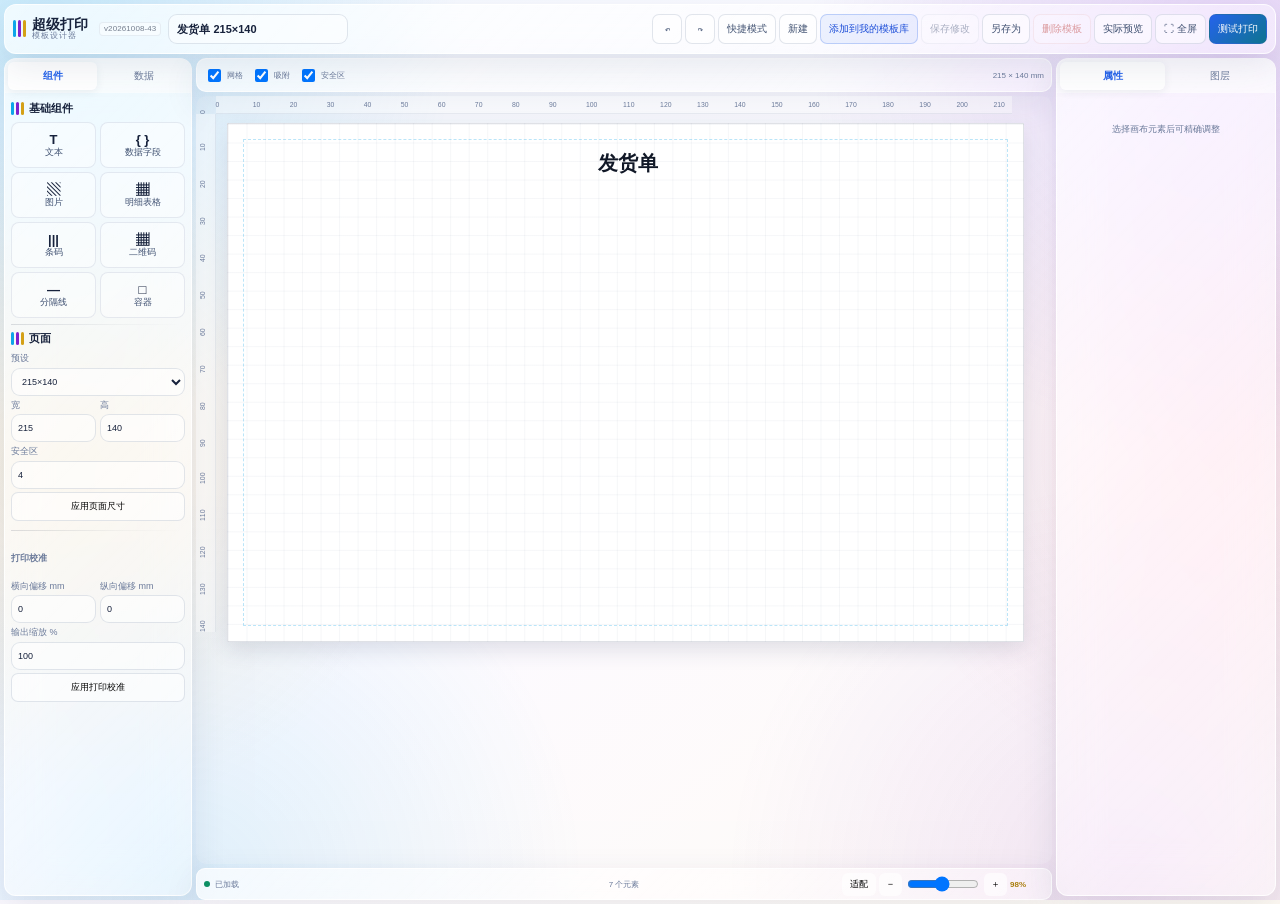
==== designer.html @ 37e74280 "release: v20261008-43 unify hidden-column status and smart table widths" ====
<!doctype html>
<html lang="zh-CN">
<head>
  <meta charset="utf-8">
  <meta name="viewport" content="width=device-width,initial-scale=1">
  <title>超级打印 · 模板设计器</title>
  <link rel="stylesheet" href="./css/theme.css?v=20261008-43">
  <link rel="stylesheet" href="./css/designer.css?v=20261008-43">
  <link rel="stylesheet" href="./css/print.css?v=20261008-43" media="print">
</head>
<body class="aurora-app designer-body">
  <div class="aurora-layer" aria-hidden="true"></div>
  <header class="designer-top glass">
    <div class="designer-brand" title="build 20261008-43"><span class="brand-mark"><i></i><i></i><i></i></span><div><b>超级打印</b><small>模板设计器 <span id="buildVersionBadge" class="build-version-badge build-version-inline">v20261008-43</span></small></div></div>
    <input id="templateName" class="template-name" value="未命名模板">
    <div class="top-tools">
      <button id="leftToggle" class="panel-toggle" title="收起/展开组件栏">☰</button><button id="rightToggle" class="panel-toggle" title="收起/展开属性栏">◫</button>
      <button id="undoBtn" title="撤销">↶</button><button id="redoBtn" title="重做">↷</button>
      <button id="quickBtn">快捷模式</button><button id="newBtn">新建</button><button id="addToMineBtn" class="template-action primary-soft">添加到我的模板库</button><button id="saveTemplateBtn" class="template-action">保存修改</button><button id="saveAsTemplateBtn" class="template-action">另存为</button><button id="deleteTemplateBtn" class="template-action danger">删除模板</button><button id="previewBtn">实际预览</button>
      <button id="fullBtn">⛶ 全屏</button><button id="printBtn" class="primary">测试打印</button>
    </div>
  </header>

  <main id="designerGrid" class="designer-grid">
    <aside class="designer-left glass">
      <div class="tabs"><button class="tab active" data-tab="components">组件</button><button class="tab" data-tab="fields">数据</button></div>
      <section id="componentsTab" class="tab-body">
        <h3><span class="mini-bars"><i></i><i></i><i></i></span>基础组件</h3>
        <div class="component-palette">
          <button draggable="true" data-type="text"><b>T</b><span>文本</span></button>
          <button draggable="true" data-type="field"><b>{ }</b><span>数据字段</span></button>
          <button draggable="true" data-type="image"><b>▧</b><span>图片</span></button>
          <button draggable="true" data-type="table"><b>▦</b><span>明细表格</span></button>
          <button draggable="true" data-type="barcode"><b>|||</b><span>条码</span></button>
          <button draggable="true" data-type="qrcode"><b>▦</b><span>二维码</span></button>
          <button draggable="true" data-type="line"><b>—</b><span>分隔线</span></button>
          <button draggable="true" data-type="container"><b>□</b><span>容器</span></button>
        </div>
        <div class="section-sep"></div>
        <h3><span class="mini-bars"><i></i><i></i><i></i></span>页面</h3>
        <div class="page-form">
          <label>预设<select id="pagePreset"><option value="215x140">215×140</option><option value="210x297">A4</option><option value="148x210">A5</option><option value="100x150">100×150</option><option value="70x50">70×50</option><option value="custom">自定义</option></select></label>
          <div class="two"><label>宽<input id="pageW" type="number" step=".1"></label><label>高<input id="pageH" type="number" step=".1"></label></div>
          <label>安全区<input id="safeArea" type="number" step=".5" min="0"></label>
          <button id="applyPage" class="wide-btn">应用页面尺寸</button>
          <div class="section-sep"></div>
          <h4 class="sub-title">打印校准</h4>
          <div class="two"><label>横向偏移 mm<input id="printOffsetX" type="number" step=".1"></label><label>纵向偏移 mm<input id="printOffsetY" type="number" step=".1"></label></div>
          <label>输出缩放 %<input id="printScale" type="number" min="90" max="110" step=".1"></label>
          <button id="applyPrintCalibration" class="wide-btn">应用打印校准</button>
        </div>
      </section>
      <section id="fieldsTab" class="tab-body hidden">
        <h3><span class="mini-bars"><i></i><i></i><i></i></span>飞书字段</h3>
        <div class="data-sync-box"><span id="dataSyncState">等待飞书数据</span><div><button id="syncDataBtn" class="wide-btn">重新同步</button><button id="autoBindBtn" class="wide-btn">自动绑定</button></div></div><input id="fieldSearch" class="field-search" placeholder="搜索字段"><div id="fieldList" class="field-list"></div>
      </section>
    </aside>

    <section class="designer-center">
      <div class="canvas-toolbar glass">
        <div class="canvas-tools-left"><label><input id="gridToggle" type="checkbox" checked> 网格</label><label><input id="snapToggle" type="checkbox" checked> 吸附</label><label><input id="safeToggle" type="checkbox" checked> 安全区</label>
          <div id="multiTools" class="multi-tools hidden">
            <button data-multi="left" title="左对齐">左</button><button data-multi="hcenter" title="水平居中">中</button><button data-multi="right" title="右对齐">右</button>
            <button data-multi="top" title="顶部对齐">上</button><button data-multi="vcenter" title="垂直居中">中</button><button data-multi="bottom" title="底部对齐">下</button>
            <button data-multi="distributeH" title="水平等间距">横距</button><button data-multi="distributeV" title="垂直等间距">纵距</button>
          </div>
        </div>
        <div id="pageInfo">215 × 140 mm</div>
      </div>
      <div id="canvasScroller" class="canvas-scroller">
        <div id="zoomLayer" class="zoom-layer">
          <div id="topRuler" class="top-ruler"></div>
          <div class="canvas-row"><div id="leftRuler" class="left-ruler"></div><div class="page-pad">
            <div id="printPage" class="print-page grid-on">
              <div id="safeGuide" class="safe-guide"></div>
              <div id="guideX" class="guide guide-x hidden"></div>
              <div id="guideY" class="guide guide-y hidden"></div>
            </div>
          </div></div>
        </div>
      </div>
      <footer class="designer-status glass">
        <span id="saveState"><i></i>已加载</span><span id="selectionState">0 个元素</span>
        <div class="zoom-box"><button id="fitBtn" title="适配窗口">适配</button><button id="zoomOut">−</button><input id="zoomRange" type="range" min="25" max="180" step="5" value="75"><button id="zoomIn">＋</button><b id="zoomText">75%</b></div>
      </footer>
    </section>

    <aside class="designer-right glass">
      <div class="right-tabs"><button class="rtab active" data-rtab="props">属性</button><button class="rtab" data-rtab="layers">图层</button></div>
      <section id="propsTab" class="right-body">
        <div id="noSelection" class="no-selection">选择画布元素后可精确调整</div>
        <div id="multiSelectionProps" class="multi-selection-props hidden">
          <div class="section-title"><span class="mini-bars"><i></i><i></i><i></i></span>批量调整 <span id="multiSelectionCount" class="type-badge"></span></div>
          <div class="multi-selection-note" id="multiSelectionNote">仅对支持该属性的元素生效</div>
          <div class="prop-mini-title">文字</div>
          <div class="two">
            <label>字号<input id="multiFontSize" type="number" min="6" step="1" placeholder="混合"></label>
            <label>字重<select id="multiFontWeight"><option value="">混合</option><option value="400">常规</option><option value="500">中等</option><option value="600">半粗</option><option value="700">粗体</option><option value="800">特粗</option></select></label>
          </div>
          <label class="stack">文字对齐<div class="segmented" id="multiAlignGroup"><button type="button" data-multi-align="left">左</button><button type="button" data-multi-align="center">中</button><button type="button" data-multi-align="right">右</button></div></label>
          <div class="multi-batch-actions"><button id="multiBoldBtn" type="button">B 加粗</button><button id="multiSameWidthBtn" type="button">统一宽度</button><button id="multiSameHeightBtn" type="button">统一高度</button></div>
          <div class="section-sep"></div>
          <div class="prop-mini-title">元素</div>
          <div class="action-grid"><button id="multiDuplicateBtn" type="button">复制</button><button id="multiLockBtn" type="button">锁定</button><button id="multiHideBtn" type="button">隐藏</button><button id="multiDeleteBtn" type="button" class="danger">删除</button></div>
        </div>
        <div id="props" class="hidden">
          <div class="section-title"><span class="mini-bars"><i></i><i></i><i></i></span>位置与尺寸</div>
          <div class="four-grid"><label>X<input id="propX" type="number" step=".1"></label><label>Y<input id="propY" type="number" step=".1"></label><label>W<input id="propW" type="number" step=".1"></label><label>H<input id="propH" type="number" step=".1"></label></div>
          <div class="section-sep"></div>
          <div class="section-title"><span class="mini-bars"><i></i><i></i><i></i></span>内容 <span id="elementTypeBadge" class="type-badge"></span></div>
          <div id="textProps" class="prop-group compact-props">
            <label id="plainTextGroup" class="stack">文本<textarea id="propText" rows="2"></textarea></label>
            <div id="dataFieldGroups" class="field-prop-groups hidden">
              <label class="stack">显示内容<textarea id="fieldTemplate" rows="2" placeholder="例如：电话：{{电话}}"></textarea></label>
            </div>
            <label id="propFieldGroup" class="stack">绑定字段<select id="propField"><option value="">未绑定</option></select></label>

            <div class="prop-mini-title">文字</div>
            <div class="two"><label>字号<input id="propFontSize" type="number" min="6"></label><label>字重<select id="propWeight"><option value="400">常规</option><option value="500">中等</option><option value="600">半粗</option><option value="700">粗体</option><option value="800">特粗</option></select></label></div>
            <label class="stack">对齐<div class="segmented"><button data-align="left">左</button><button data-align="center">中</button><button data-align="right">右</button></div></label>

            <div class="prop-mini-title">显示</div>
            <div class="two"><label>自动换行<select id="textWrap"><option value="true">开启</option><option value="false">关闭</option></select></label><label>溢出<select id="textOverflow"><option value="clip">裁切</option><option value="ellipsis">省略</option><option value="grow">自动增高</option></select></label></div>

            <div class="core-hidden" aria-hidden="true">
              <input id="textMaxLines" type="number" min="0" step="1" value="0">
              <select id="textEmptyBehavior"><option value="hide">隐藏组件</option><option value="blank">留空</option><option value="placeholder">显示占位</option></select>
            </div>
          </div>
          <div id="imageProps" class="prop-group hidden">
            <label class="stack">图片字段<select id="imageField"><option value="">未绑定</option></select></label>
            <div class="two"><label>适应<select id="imageFit"><option value="contain">完整显示</option><option value="cover">铺满裁切</option><option value="fill">拉伸填充</option><option value="original">原尺寸</option></select></label><label>圆角<input id="imageRadius" type="number" min="0" step="1"></label></div>
            <label class="stack">尺寸比例<select id="imageAspectLock"><option value="true">锁定原图比例</option><option value="false">自由拉伸</option></select></label>
            <div class="two"><label>水平<select id="imageAlignX"><option value="left">左</option><option value="center">中</option><option value="right">右</option></select></label><label>垂直<select id="imageAlignY"><option value="top">上</option><option value="center">中</option><option value="bottom">下</option></select></label></div>
            <div class="two"><label>内边距<input id="imagePadding" type="number" min="0" step=".5"></label><label>空值<select id="imageEmptyBehavior"><option value="hide">打印隐藏</option><option value="blank">留空</option><option value="placeholder">显示占位</option></select></label></div>
          </div>
          <div id="tableProps" class="prop-group hidden">
            <label class="stack">数据源<select id="tableDataField"><option value="">当前记录（单行）</option></select></label>
            <div class="stack"><span>列配置</span><div class="table-help">点击某一列编辑表头、字段和表头对齐；空数据列会标记“当前为空 · 已隐藏”。</div><div id="tableColumnList" class="table-column-list"></div></div>
            <div id="tableFitState" class="table-fit-state">自动适配页面</div>
            <div class="table-column-actions"><button id="smartFitTable" type="button" class="primary-soft">自动适配页面</button><button id="addTableColumn" type="button">+ 添加列</button></div>
            <div class="two"><label>表头<select id="tableHeader"><option value="true">显示</option><option value="false">隐藏</option></select></label><label>行高<select id="tableRowMode"><option value="auto">自动</option><option value="fixed">固定</option></select></label></div>
            <div class="two"><label>字号<input id="tableFontSize" type="number" min="6"></label><label>边框<input id="tableBorderWidth" type="number" min="0" max="4" step=".5"></label></div>
            <label id="tableFixedRowHeightGroup" class="stack hidden">固定行高(mm)<input id="tableRowHeight" type="number" min="4" step=".5"></label>
            <div class="core-hidden" aria-hidden="true">
              <select id="tableZebra"><option value="false">关闭</option><option value="true">开启</option></select>
              <select id="tableImageFit"><option value="contain">完整显示</option><option value="cover">铺满裁切</option><option value="fill">拉伸填充</option><option value="original">原尺寸</option></select>
              <select id="tableWrap"><option value="true">开启</option><option value="false">关闭</option></select>
              <select id="tableHideEmptyColumns"><option value="true">自动隐藏</option><option value="false">保留</option></select>
              <select id="tableEmptyBehavior"><option value="hide">打印隐藏空表</option><option value="blank">保留空表</option></select>
              <input id="tableMaxRows" type="number" min="1" step="1">
              <button id="normalizeTableWidths" type="button">均分列宽</button>
            </div>
            <div class="table-editor-hint">
              <div class="table-editor-hint-head"><b>表格编辑</b><button id="toggleCellInspector" type="button" class="mini-action hidden">高级单元格</button></div>
              <span id="tableSelectionHint">列宽/行高直接拖画布分隔线 · 单击单元格后可进入高级编辑</span>
            </div>
            <div id="tableCellInspector" class="table-cell-inspector hidden">
              <div class="section-title"><span class="mini-bars"><i></i><i></i><i></i></span>选中单元格</div>
              <label class="stack">内容类型<select id="tableCellType"><option value="inherit">跟随列</option><option value="field">绑定字段</option><option value="text">固定文本</option><option value="image">图片字段</option></select></label>
              <label id="tableCellFieldGroup" class="stack">字段<select id="tableCellField"><option value="">未绑定</option></select></label>
              <label id="tableCellTextGroup" class="stack">固定文本<input id="tableCellText" type="text" placeholder="输入固定内容"></label>
              <div id="tableCellValueState" class="table-cell-value-state hidden"></div>
              <div class="two"><label>水平<select id="tableCellAlign"><option value="">跟随列</option><option value="left">左</option><option value="center">中</option><option value="right">右</option></select></label><label>垂直<select id="tableCellVAlign"><option value="top">上</option><option value="middle">中</option><option value="bottom">下</option></select></label></div>
              <div class="two"><label>内边距<input id="tableCellPadding" type="number" min="0" step=".5" value="2"></label><label>换行<select id="tableCellWrap"><option value="true">开启</option><option value="false">关闭</option></select></label></div>
              <label id="tableCellImageFitGroup" class="stack">图片适配<select id="tableCellImageFit"><option value="cover">铺满裁切</option><option value="contain">完整显示</option><option value="fill">拉伸填充</option><option value="original">原尺寸</option></select></label>
            </div>
          </div>
          <div id="codeProps" class="prop-group hidden">
            <label class="stack">数据字段<select id="codeField"><option value="">未绑定</option></select></label>
            <div id="barcodeOnly" class="prop-group"><div class="two"><label>格式<select id="barcodeFormat"><option value="CODE128">CODE128</option><option value="CODE39">CODE39</option><option value="EAN13">EAN13</option></select></label><label>文字<select id="barcodeText"><option value="true">显示</option><option value="false">隐藏</option></select></label></div><label class="stack">条码文字大小<input id="barcodeFontSize" type="number" min="6" max="24" step="1"></label></div>
            <div id="qrOnly" class="two hidden"><label>纠错<select id="qrLevel"><option value="L">L</option><option value="M">M</option><option value="Q">Q</option><option value="H">H</option></select></label><label>边距<input id="qrMargin" type="number" min="0" max="8"></label></div>
          </div>
          <div id="shapeProps" class="prop-group hidden">
            <div class="two"><label>线宽<input id="shapeBorderWidth" type="number" min="0" max="6" step=".5"></label><label>圆角<input id="shapeRadius" type="number" min="0" step="1"></label></div>
            <label class="stack">线型<select id="shapeBorderStyle"><option value="solid">实线</option><option value="dashed">虚线</option><option value="dotted">点线</option></select></label>
          </div>
          <div class="section-sep"></div>
          <div class="section-title"><span class="mini-bars"><i></i><i></i><i></i></span>元素</div>
          <div class="action-grid"><button id="duplicateBtn">复制</button><button id="lockBtn">锁定</button><button id="hideBtn">隐藏</button><button id="frontBtn">置顶</button><button id="backBtn">置底</button><button id="deleteBtn" class="danger">删除</button></div>
        </div>
      </section>
      <section id="layersTab" class="right-body hidden">
        <div class="layers-toolbar">
          <input id="layerSearch" placeholder="搜索图层">
        </div>
        <div class="layers-hint">拖动排序 · 双击重命名 · 悬浮定位</div>
        <div id="layerList" class="layer-list"></div>
      </section>
    </aside>
  </main>

  <div id="toast" class="toast" role="status"></div>
  <div id="contextMenu" class="context-menu hidden"><button data-cmd="duplicate">复制</button><button data-cmd="front">置于顶层</button><button data-cmd="back">置于底层</button><button data-cmd="lock">锁定/解锁</button><hr><button data-cmd="delete" class="danger">删除</button></div>
  <script type="module" src="./js/designer.js?v=20261008-43"></script>
<!-- redeploy-trigger: 2026-10-04T16:00+08:00 -->
<!-- redeploy-trigger: 2026-10-05T12:00+08:00 -->
</body>
</html>
---- css/theme.css ----
:root{--ink:#17223c;--ink2:#3e4f70;--muted:#6b7a9a;--cyan:#0ea5e9;--purple:#7e22ce;--gold:#d4a017;--focus:#a87c0a;--danger:#c93850;--success:#0c8f63;--blue:#2563eb;--teal:#0e7490;--glass:rgba(255,255,255,.58);--glass-strong:rgba(255,255,255,.78);--border:rgba(78,98,138,.16);--shadow:0 12px 36px rgba(42,60,98,.11);--radius:16px}
*{box-sizing:border-box}html,body{margin:0;min-height:100%;font-family:"Microsoft YaHei",Arial,sans-serif;color:var(--ink);font-variant-numeric:tabular-nums}button,input,select,textarea{font:inherit}.hidden{display:none!important}
.aurora-app{min-height:100vh;background:linear-gradient(145deg,#f5faff 0%,#fbf9ff 48%,#fffaf3 100%);position:relative;overflow-x:hidden}
.aurora-layer{position:fixed;inset:0;pointer-events:none;overflow:hidden;background:
radial-gradient(circle at 4% 2%,rgba(14,165,233,.20),transparent 27%),
radial-gradient(circle at 96% 4%,rgba(126,34,206,.17),transparent 28%),
radial-gradient(circle at 5% 52%,rgba(212,160,23,.14),transparent 27%),
radial-gradient(circle at 96% 50%,rgba(219,39,119,.12),transparent 27%),
radial-gradient(circle at 15% 98%,rgba(14,165,233,.14),transparent 28%),
radial-gradient(circle at 88% 98%,rgba(126,34,206,.13),transparent 28%)}
.glass-card,.glass{background:linear-gradient(135deg,rgba(255,255,255,.72),rgba(255,255,255,.44));border:1px solid rgba(255,255,255,.78);backdrop-filter:blur(22px) saturate(135%);-webkit-backdrop-filter:blur(22px) saturate(135%);box-shadow:var(--shadow)}
.brand-mark,.mini-bars{display:flex;gap:2px;align-items:center}.brand-mark i,.mini-bars i{display:block;width:3px;border-radius:2px}.brand-mark i{height:17px}.mini-bars i{height:13px}.brand-mark i:nth-child(1),.mini-bars i:nth-child(1){background:var(--cyan)}.brand-mark i:nth-child(2),.mini-bars i:nth-child(2){background:var(--purple)}.brand-mark i:nth-child(3),.mini-bars i:nth-child(3){background:var(--gold)}
.status-pill{font-size:10px;padding:4px 9px;border-radius:20px;border:1px solid rgba(37,99,235,.22);background:rgba(37,99,235,.08);color:var(--blue);white-space:nowrap}.status-pill.success{color:var(--success);border-color:rgba(12,143,99,.2);background:rgba(12,143,99,.08)}.status-pill.warn{color:var(--focus);border-color:rgba(168,124,10,.2);background:rgba(168,124,10,.08)}.status-pill.error{color:var(--danger);border-color:rgba(201,56,80,.2);background:rgba(201,56,80,.08)}
.btn{border:1px solid var(--border);border-radius:10px;min-height:38px;padding:0 14px;font-weight:700;cursor:pointer;transition:.16s ease}.btn:disabled{opacity:.45;cursor:not-allowed}.btn-primary{color:#fff;background:linear-gradient(135deg,#2563eb,#0e7490);border-color:rgba(255,255,255,.38);box-shadow:0 6px 16px rgba(37,99,235,.18),inset 0 1px rgba(255,255,255,.22)}.btn-primary:hover:not(:disabled){transform:translateY(-1px);box-shadow:0 9px 22px rgba(37,99,235,.24)}.btn-secondary,.mini-btn{color:var(--ink);background:rgba(255,255,255,.56)}.btn-secondary:hover,.mini-btn:hover{background:rgba(255,255,255,.9);border-color:rgba(37,99,235,.24)}
.toast{position:fixed;z-index:1000;top:18px;right:18px;max-width:320px;padding:10px 14px;border-radius:12px;background:rgba(255,255,255,.85);border:1px solid rgba(255,255,255,.9);box-shadow:var(--shadow);backdrop-filter:blur(20px);color:var(--ink);font-size:12px;font-weight:700;opacity:0;transform:translateY(-8px);pointer-events:none;transition:.2s}.toast.show{opacity:1;transform:none}
input,select,textarea{color:var(--ink);background:rgba(255,255,255,.55);border:1px solid var(--border);border-radius:9px;outline:none}input:focus,select:focus,textarea:focus{border-color:rgba(37,99,235,.4);box-shadow:0 0 0 3px rgba(37,99,235,.07)}


.build-version-badge{
  font-size:9px;line-height:1;color:rgba(23,34,60,.52);
  font-weight:500;letter-spacing:.1px;white-space:nowrap;vertical-align:baseline
}
.build-version-inline{margin-left:5px}
.build-version-anchor{
  display:inline-flex!important;align-items:center!important;flex:0 0 auto!important;
  margin-left:5px!important;padding:2px 4px!important;border-radius:4px!important;
  background:rgba(255,255,255,.48)!important;border:1px solid rgba(78,98,138,.10)!important;
  color:rgba(23,34,60,.58)!important;font-size:8px!important;line-height:1!important;
  white-space:nowrap!important;opacity:1!important;visibility:visible!important
}
.build-version-fallback{
  position:fixed;right:5px;bottom:3px;z-index:2147483000;
  padding:2px 4px;border-radius:4px;background:rgba(255,255,255,.28);
  border:1px solid rgba(78,98,138,.06);backdrop-filter:blur(6px);
  pointer-events:none;user-select:none
}
@media print{.build-version-badge{display:none!important}}
---- css/designer.css ----
.designer-body{height:100vh;overflow:hidden}.designer-top{position:relative;z-index:20;height:62px;margin:7px;border-radius:16px;padding:8px 11px;display:flex;align-items:center;gap:12px}.designer-brand{display:flex;align-items:center;gap:8px;min-width:170px}.designer-brand>div{display:grid}.designer-brand b{font-size:16px}.designer-brand small{font-size:9px;color:var(--muted);letter-spacing:1px}.template-name{height:34px;width:220px;padding:0 10px;font-weight:700;background:rgba(255,255,255,.46)}.top-tools{margin-left:auto;display:flex;gap:5px}.top-tools button{height:34px;border:1px solid var(--border);border-radius:9px;background:rgba(255,255,255,.54);color:var(--ink2);padding:0 11px;cursor:pointer}.top-tools .primary{color:#fff;background:linear-gradient(135deg,#2563eb,#0e7490)}
.designer-grid{position:relative;z-index:10;height:calc(100vh - 76px);display:grid;grid-template-columns:210px minmax(0,1fr) 252px;gap:7px;padding:0 7px 7px}.designer-left,.designer-right{border-radius:16px;overflow:auto}.tabs,.right-tabs{display:grid;grid-template-columns:1fr 1fr;padding:6px;gap:4px;position:sticky;top:0;z-index:2;background:rgba(255,255,255,.46);backdrop-filter:blur(20px)}.tab,.rtab{height:32px;border:0;border-radius:8px;background:transparent;color:var(--muted);cursor:pointer}.tab.active,.rtab.active{background:rgba(255,255,255,.9);color:var(--blue);font-weight:700;box-shadow:0 2px 8px rgba(44,60,95,.08)}.tab-body,.right-body{padding:9px}.tab-body h3{display:flex;align-items:center;gap:7px;font-size:12px;margin:4px 0 9px}.component-palette{display:grid;grid-template-columns:1fr 1fr;gap:5px}.component-palette button{height:58px;border:1px solid rgba(84,104,145,.13);border-radius:10px;background:rgba(255,255,255,.42);display:flex;flex-direction:column;align-items:center;justify-content:center;gap:4px;color:var(--ink2);cursor:grab}.component-palette button:hover{background:rgba(37,99,235,.07);border-color:rgba(37,99,235,.24);color:var(--blue)}.component-palette b{font-size:15px;color:var(--ink)}.component-palette span{font-size:10px}.section-sep{height:1px;margin:10px 0;background:linear-gradient(90deg,rgba(23,34,60,.14),rgba(23,34,60,.04) 60%,transparent)}.page-form,.page-form label,.stack{display:grid;gap:5px;font-size:9px;color:var(--muted)}.page-form select,.page-form input,.field-search,.stack select,.stack textarea,.four-grid input,.two input,.two select{min-height:32px;padding:0 7px}.two,.four-grid{display:grid;gap:6px}.two{grid-template-columns:1fr 1fr}.four-grid{grid-template-columns:1fr 1fr}.two label,.four-grid label{display:grid;gap:4px;font-size:9px;color:var(--muted)}.wide-btn{height:33px;border:1px solid var(--border);border-radius:9px;background:rgba(255,255,255,.58);cursor:pointer}.field-list{display:grid;gap:5px;margin-top:8px}.field-item{padding:8px;border:1px solid rgba(84,104,145,.12);border-radius:9px;background:rgba(255,255,255,.4);cursor:grab}.field-item b{display:block;font-size:10px}.field-item small{color:var(--muted);font-size:8px}
.designer-center{min-width:0;display:grid;grid-template-rows:40px minmax(0,1fr) 38px}.canvas-toolbar{border-radius:14px;padding:0 10px;display:flex;align-items:center;justify-content:space-between;font-size:9px;color:var(--muted)}.canvas-toolbar>div:first-child{display:flex;gap:12px}.canvas-toolbar label{display:flex;align-items:center;gap:4px}.canvas-scroller{margin-top:6px;border-radius:14px;overflow:auto;background:rgba(255,255,255,.18)}.zoom-layer{transform-origin:top left;width:max-content;min-width:100%}.top-ruler{height:23px;margin-left:25px;position:relative;background:rgba(255,255,255,.38);border-bottom:1px solid rgba(82,101,138,.1);font-size:8px;color:var(--muted)}.canvas-row{display:flex}.left-ruler{width:25px;flex:0 0 25px;position:relative;background:rgba(255,255,255,.38);border-right:1px solid rgba(82,101,138,.1);font-size:8px;color:var(--muted)}.page-pad{padding:28px 36px 70px}.print-page{position:relative;width:812.6px;height:529.1px;background:#fff;border:1px solid rgba(55,70,98,.16);box-shadow:0 13px 36px rgba(37,52,86,.17);overflow:hidden;user-select:none}.print-page.grid-on{background-color:#fff;background-image:linear-gradient(rgba(74,93,124,.05) 1px,transparent 1px),linear-gradient(90deg,rgba(74,93,124,.05) 1px,transparent 1px);background-size:18.9px 18.9px}.safe-guide{position:absolute;pointer-events:none;border:1px dashed rgba(14,165,233,.28)}.guide{position:absolute;z-index:999;pointer-events:none}.guide-x{top:0;bottom:0;width:1px;background:var(--purple)}.guide-y{left:0;right:0;height:1px;background:var(--cyan)}
.design-element{position:absolute;min-width:12px;min-height:8px;box-sizing:border-box;cursor:move;color:var(--ink);overflow:hidden}.design-element.selected{outline:1px solid var(--blue);outline-offset:1px}.design-element.locked{cursor:not-allowed}.design-element.hidden-element{opacity:.28}.resize-handle{position:absolute;width:7px;height:7px;background:#fff;border:1px solid var(--blue);border-radius:2px;z-index:10}.resize-handle.nw{left:-4px;top:-4px;cursor:nwse-resize}.resize-handle.n{left:calc(50% - 3px);top:-4px;cursor:ns-resize}.resize-handle.ne{right:-4px;top:-4px;cursor:nesw-resize}.resize-handle.e{right:-4px;top:calc(50% - 3px);cursor:ew-resize}.resize-handle.se{right:-4px;bottom:-4px;cursor:nwse-resize}.resize-handle.s{left:calc(50% - 3px);bottom:-4px;cursor:ns-resize}.resize-handle.sw{left:-4px;bottom:-4px;cursor:nesw-resize}.resize-handle.w{left:-4px;top:calc(50% - 3px);cursor:ew-resize}.field-el{color:#111827;background:transparent;border-radius:0}.image-el{border:1px dashed rgba(80,100,140,.38);display:grid;place-items:center;color:var(--muted);background:rgba(120,140,180,.05)}.container-el{border:1px solid rgba(80,100,140,.25);background:rgba(120,140,180,.035)}.line-el{border-top:1px solid #17223c;min-height:1px!important}.barcode-el,.qrcode-el{display:flex;align-items:center;justify-content:center}.barcode-bars{width:90%;height:65%;background:repeating-linear-gradient(90deg,#111 0,#111 2px,transparent 2px,transparent 4px,#111 4px,#111 5px,transparent 5px,transparent 8px)}.qrcode-el{background:repeating-conic-gradient(#111 0 25%,#fff 0 50%) 0/10px 10px}.table-el table{width:100%;height:100%;border-collapse:collapse;font-size:9px;background:#fff}.table-el th,.table-el td{border:1px solid #6b7280;padding:2px;text-align:center;color:#111827}.table-el th{background:rgba(120,140,180,.06);color:#111827}
.designer-status{border-radius:13px;margin-top:6px;padding:0 10px;display:grid;grid-template-columns:1fr auto 1fr;align-items:center;font-size:9px;color:var(--muted)}#saveState{display:flex;align-items:center;gap:5px}#saveState i{width:6px;height:6px;border-radius:50%;background:var(--success)}.zoom-box{justify-self:end;display:flex;align-items:center;gap:5px}.zoom-box button{width:25px;height:25px;border:0;border-radius:7px;background:rgba(255,255,255,.6)}.zoom-box input{width:90px}.zoom-box b{color:var(--focus);min-width:34px}
.section-title{display:flex;align-items:center;gap:7px;font-size:12px;font-weight:800;margin-bottom:8px}.no-selection{padding:50px 10px;text-align:center;color:var(--muted);font-size:10px}.action-grid{display:grid;grid-template-columns:1fr 1fr 1fr;gap:5px}.action-grid button{height:31px;border:1px solid var(--border);border-radius:8px;background:rgba(255,255,255,.48);font-size:9px;color:var(--ink2)}.action-grid .danger,.context-menu .danger{color:var(--danger)}.segmented{display:grid;grid-template-columns:1fr 1fr 1fr;padding:2px;border-radius:8px;background:rgba(120,140,180,.08)}.segmented button{height:27px;border:0;border-radius:6px;background:transparent}.segmented button.active{background:#fff;color:var(--blue);box-shadow:0 2px 7px rgba(50,70,110,.08)}.layer-list{display:grid;gap:4px}.layer-row{display:flex;align-items:center;gap:6px;padding:7px;border-radius:8px;background:rgba(255,255,255,.42);font-size:9px}.layer-row.active{outline:1px solid rgba(37,99,235,.3);background:rgba(37,99,235,.06)}.layer-row span{flex:1;white-space:nowrap;overflow:hidden;text-overflow:ellipsis}.context-menu{position:fixed;z-index:2000;min-width:140px;padding:5px;border-radius:10px;background:rgba(255,255,255,.9);border:1px solid rgba(255,255,255,.95);box-shadow:var(--shadow);backdrop-filter:blur(18px)}.context-menu button{width:100%;height:30px;border:0;background:transparent;text-align:left;border-radius:6px;color:var(--ink2)}.context-menu button:hover{background:rgba(37,99,235,.06)}.context-menu hr{border:0;border-top:1px solid var(--border);margin:4px 0}.preview-mode .designer-left,.preview-mode .designer-right,.preview-mode .canvas-toolbar,.preview-mode .designer-status{opacity:.16;pointer-events:none}.preview-mode .design-element{outline:0!important}.preview-mode .resize-handle,.preview-mode .safe-guide{display:none!important}@media(max-width:1000px){.designer-grid{grid-template-columns:180px minmax(0,1fr) 210px}.template-name{display:none}.designer-brand{min-width:130px}.top-tools button{padding:0 7px;font-size:10px}}

.data-sync-box{display:grid;gap:6px;margin-bottom:8px;padding:8px;border:1px solid rgba(37,99,235,.10);border-radius:10px;background:rgba(37,99,235,.04);font-size:9px;color:var(--muted)}
.data-sync-box>div{display:grid;grid-template-columns:1fr 1fr;gap:5px}
.data-sync-box .wide-btn{height:30px}

/* responsive workspace */
.designer-grid.left-collapsed{grid-template-columns:56px minmax(0,1fr) 252px}
.designer-grid.right-collapsed{grid-template-columns:210px minmax(0,1fr) 56px}
.designer-grid.left-collapsed.right-collapsed{grid-template-columns:56px minmax(0,1fr) 56px}
.designer-grid.left-collapsed .designer-left .tab-body,
.designer-grid.right-collapsed .designer-right .right-body{display:none!important}
.designer-grid.left-collapsed .designer-left .tabs,
.designer-grid.right-collapsed .designer-right .right-tabs{grid-template-columns:1fr}
.designer-grid.left-collapsed .designer-left .tab:nth-child(2),
.designer-grid.right-collapsed .designer-right .rtab:nth-child(2){display:none}
.panel-toggle{display:none}
#fitBtn{min-width:42px;padding:0 8px}
@media(max-width:1180px){
  .designer-grid{grid-template-columns:176px minmax(0,1fr) 210px}
  .designer-brand{min-width:138px}
  .designer-brand small{display:none}
  .template-name{width:160px}
  .top-tools button{padding:0 8px;font-size:10px}
}
@media(max-width:900px){
  .panel-toggle{display:inline-flex;align-items:center;justify-content:center}
  .designer-top{gap:7px}
  .designer-brand{min-width:auto}
  .designer-brand>div small{display:none}
  .template-name{display:none}
  .top-tools{gap:4px}
  .top-tools button{padding:0 7px;min-width:32px}
  #newBtn,#saveBtn,#previewBtn,#quickBtn{font-size:0}
  #newBtn::after{content:"＋";font-size:15px}
  #saveBtn::after{content:"✓";font-size:14px}
  #previewBtn::after{content:"◉";font-size:13px}
  #quickBtn::after{content:"↩";font-size:14px}
  .designer-grid{grid-template-columns:56px minmax(0,1fr) 56px}
  .designer-left .tab-body,.designer-right .right-body{display:none!important}
  .designer-left .tabs,.designer-right .right-tabs{grid-template-columns:1fr}
  .designer-left .tab:nth-child(2),.designer-right .rtab:nth-child(2){display:none}
  .designer-grid.left-open{grid-template-columns:176px minmax(0,1fr) 56px}
  .designer-grid.left-open .designer-left .tab-body{display:block!important}
  .designer-grid.left-open .designer-left .tabs{grid-template-columns:1fr 1fr}
  .designer-grid.left-open .designer-left .tab:nth-child(2){display:block}
  .designer-grid.right-open{grid-template-columns:56px minmax(0,1fr) 210px}
  .designer-grid.right-open .designer-right .right-body{display:block!important}
  .designer-grid.right-open .designer-right .right-tabs{grid-template-columns:1fr 1fr}
  .designer-grid.right-open .designer-right .rtab:nth-child(2){display:block}
  .designer-grid.left-open.right-open{grid-template-columns:176px minmax(0,1fr) 210px}
  .canvas-toolbar{padding:0 7px}
  .canvas-toolbar>div:first-child{gap:6px}
  .page-pad{padding:18px 20px 50px}
  .designer-status{grid-template-columns:1fr auto}
  .designer-status>span:nth-child(2){display:none}
}
@media(max-width:620px){
  .designer-top{height:54px;margin:4px;padding:6px 7px;border-radius:12px}
  .designer-brand b{font-size:14px}
  .top-tools button{height:30px}
  #undoBtn,#redoBtn{display:none}
  .designer-grid{height:calc(100vh - 62px);padding:0 4px 4px;gap:4px}
  .designer-grid,.designer-grid.left-open,.designer-grid.right-open,.designer-grid.left-open.right-open{grid-template-columns:48px minmax(0,1fr) 48px}
  .designer-left,.designer-right{border-radius:12px}
  .canvas-toolbar{height:34px}
  .canvas-toolbar label{font-size:8px}
  .designer-center{grid-template-rows:34px minmax(0,1fr) 34px}
  .zoom-box input{display:none}
  #fitBtn{min-width:36px}
}

/* =========================================================
   Compact density pass — maximize canvas, minimize dead space
   ========================================================= */
.designer-top{
  height:50px!important;
  margin:4px!important;
  padding:5px 8px!important;
  border-radius:12px!important;
  gap:7px!important;
}
.designer-brand{min-width:142px!important;gap:6px!important}
.designer-brand b{font-size:14px!important;line-height:1.05}
.designer-brand small{font-size:8px!important;line-height:1.05}
.template-name{height:30px!important;width:180px!important;padding:0 8px!important;font-size:11px!important}
.top-tools{gap:3px!important}
.top-tools button{height:30px!important;padding:0 8px!important;border-radius:7px!important;font-size:10px!important;min-width:30px!important}

.designer-grid{
  height:calc(100vh - 58px)!important;
  grid-template-columns:188px minmax(0,1fr) 220px!important;
  gap:4px!important;
  padding:0 4px 4px!important;
}
.designer-left,.designer-right{
  border-radius:12px!important;
  overflow-x:hidden!important;
}
.tabs,.right-tabs{
  padding:3px!important;
  gap:2px!important;
}
.tab,.rtab{height:28px!important;border-radius:6px!important;font-size:10px!important}
.tab-body,.right-body{padding:6px!important}
.tab-body h3{gap:5px!important;font-size:11px!important;margin:2px 0 6px!important}
.component-palette{gap:4px!important}
.component-palette button{
  height:46px!important;
  border-radius:8px!important;
  gap:2px!important;
  padding:2px!important;
}
.component-palette b{font-size:13px!important;line-height:1}
.component-palette span{font-size:9px!important;line-height:1.1}
.section-sep{margin:6px 0!important}
.page-form,.page-form label,.stack{gap:3px!important}
.page-form select,.page-form input,.field-search,.stack select,.stack textarea,.four-grid input,.two input,.two select{
  min-height:28px!important;
  padding:0 6px!important;
  font-size:9px!important;
}
.stack textarea{padding:5px 6px!important}
.two,.four-grid{gap:4px!important}
.two label,.four-grid label{gap:2px!important}
.wide-btn{height:29px!important;border-radius:7px!important;font-size:9px!important}
.field-list{gap:3px!important;margin-top:5px!important}
.field-item{padding:6px!important;border-radius:7px!important}
.data-sync-box{gap:4px!important;margin-bottom:5px!important;padding:6px!important;border-radius:8px!important}
.data-sync-box>div{gap:3px!important}
.data-sync-box .wide-btn{height:27px!important}

.designer-center{
  grid-template-rows:34px minmax(0,1fr) 32px!important;
}
.canvas-toolbar{
  height:34px!important;
  border-radius:10px!important;
  padding:0 7px!important;
  font-size:8px!important;
}
.canvas-toolbar>div:first-child{gap:8px!important}
.canvas-toolbar label{gap:3px!important}
.canvas-scroller{margin-top:4px!important;border-radius:10px!important}
.top-ruler{height:18px!important;margin-left:20px!important;font-size:7px!important}
.left-ruler{width:20px!important;flex:0 0 20px!important;font-size:7px!important}
.page-pad{padding:10px 12px 24px!important}
.print-page{box-shadow:0 8px 22px rgba(37,52,86,.14)!important}

.designer-status{
  height:32px!important;
  border-radius:9px!important;
  margin-top:4px!important;
  padding:0 7px!important;
  font-size:8px!important;
}
.zoom-box{gap:3px!important}
.zoom-box button{width:23px!important;height:23px!important;border-radius:6px!important;font-size:9px!important}
.zoom-box input{width:72px!important}
#fitBtn{min-width:34px!important;padding:0 5px!important}

.section-title{gap:5px!important;font-size:11px!important;margin-bottom:5px!important}
.no-selection{padding:24px 6px!important;font-size:9px!important}
.action-grid{gap:3px!important}
.action-grid button{height:28px!important;border-radius:7px!important;font-size:8px!important}
.segmented{padding:1px!important;border-radius:7px!important}
.segmented button{height:25px!important;border-radius:5px!important;font-size:9px!important}
.layer-list{gap:3px!important}
.layer-row{gap:4px!important;padding:5px 6px!important;border-radius:7px!important;font-size:8px!important}

/* keep compact controls from forcing horizontal scroll */
.designer-left *, .designer-right *{min-width:0}
.page-form input,.page-form select,.stack input,.stack select,.stack textarea,.four-grid input,.two input,.two select{width:100%}
.context-menu{min-width:126px!important;padding:4px!important}
.context-menu button{height:27px!important;font-size:9px!important}

/* denser layouts at medium widths */
@media(max-width:1180px){
  .designer-grid{grid-template-columns:168px minmax(0,1fr) 198px!important}
  .designer-brand{min-width:120px!important}
  .template-name{width:145px!important}
  .top-tools button{padding:0 6px!important}
}
@media(max-width:900px){
  .designer-grid{grid-template-columns:46px minmax(0,1fr) 46px!important}
  .designer-grid.left-open{grid-template-columns:164px minmax(0,1fr) 46px!important}
  .designer-grid.right-open{grid-template-columns:46px minmax(0,1fr) 194px!important}
  .designer-grid.left-open.right-open{grid-template-columns:164px minmax(0,1fr) 194px!important}
  .page-pad{padding:8px 10px 20px!important}
}
@media(max-width:620px){
  .designer-top{height:46px!important;margin:3px!important;padding:4px 5px!important}
  .designer-grid{height:calc(100vh - 52px)!important;padding:0 3px 3px!important;gap:3px!important}
  .designer-center{grid-template-rows:31px minmax(0,1fr) 30px!important}
  .canvas-toolbar{height:31px!important}
  .designer-status{height:30px!important}
  .page-pad{padding:6px 8px 16px!important}
}

/* component-specific properties */
.type-badge{margin-left:auto;padding:2px 6px;border-radius:10px;background:rgba(37,99,235,.08);color:var(--blue);font-size:8px;font-weight:700}
.prop-group{display:grid;gap:5px}
.prop-group.hidden{display:none!important}
.prop-group + .prop-group{margin-top:0}
#tableColumns{resize:vertical;min-height:54px!important}
.image-el img{width:100%;height:100%;display:block}
.image-placeholder{width:100%;height:100%;display:grid;place-items:center;background:repeating-linear-gradient(45deg,rgba(120,140,180,.04),rgba(120,140,180,.04) 6px,rgba(120,140,180,.08) 6px,rgba(120,140,180,.08) 12px);color:var(--muted);font-size:9px}
.qr-placeholder{width:82%;height:82%;background:repeating-conic-gradient(#17223c 0 25%,#fff 0 50%) 0/8px 8px;border:1px solid rgba(23,34,60,.08)}
.barcode-label{position:absolute;left:0;right:0;bottom:1px;text-align:center;font-size:7px;color:var(--muted)}
.component-palette button[data-type="image"],
.component-palette button[data-type="table"],
.component-palette button[data-type="barcode"],
.component-palette button[data-type="qrcode"],
.component-palette button[data-type="line"],
.component-palette button[data-type="container"]{position:relative}
.component-palette button:active{transform:scale(.98)}

/* contextual alignment / denser expert controls */
.canvas-tools-left{display:flex;align-items:center;gap:7px;min-width:0}
.multi-tools{display:flex;align-items:center;gap:2px;margin-left:2px;padding-left:5px;border-left:1px solid rgba(23,34,60,.10)}
.multi-tools.hidden{display:none!important}
.multi-tools button{height:23px;min-width:24px;padding:0 5px;border:1px solid rgba(84,104,145,.12);border-radius:5px;background:rgba(255,255,255,.52);color:var(--ink2);font-size:8px;cursor:pointer}
.multi-tools button:hover{border-color:rgba(37,99,235,.25);color:var(--blue);background:rgba(37,99,235,.06)}
.table-help{font-size:8px;line-height:1.35;color:var(--muted);padding:4px 5px;border-radius:6px;background:rgba(120,140,180,.045)}
.table-el{overflow:hidden!important}
.table-el table{table-layout:fixed!important}
.table-el th,.table-el td{overflow:hidden;text-overflow:ellipsis;white-space:nowrap}
.table-el .table-empty{color:var(--muted);font-style:normal}
.element-state-badge{position:absolute;top:2px;right:2px;padding:1px 4px;border-radius:8px;background:rgba(255,255,255,.86);border:1px solid rgba(84,104,145,.12);font-size:7px;color:var(--muted);pointer-events:none}
@media(max-width:1100px){.multi-tools{display:none!important}}

.table-column-list{display:grid;gap:3px}
.table-column-row{display:grid;grid-template-columns:18px minmax(48px,.8fr) minmax(60px,1fr) 42px 22px;gap:3px;align-items:center;padding:3px;border:1px solid rgba(84,104,145,.10);border-radius:7px;background:rgba(255,255,255,.38)}
.table-column-row input,.table-column-row select{height:25px;width:100%;padding:0 4px;border-radius:5px;font-size:8px}
.table-column-row .col-move{display:grid;gap:1px}
.table-column-row .col-move button,.table-column-row .col-remove{height:12px;min-width:18px;padding:0;border:0;border-radius:4px;background:rgba(120,140,180,.08);font-size:7px;color:var(--muted);cursor:pointer}
.table-column-row .col-remove{height:24px;color:var(--danger)}
.table-column-actions{display:grid;grid-template-columns:1fr 1fr;gap:4px}
.table-column-actions button{height:27px;border:1px solid var(--border);border-radius:7px;background:rgba(255,255,255,.5);font-size:8px;color:var(--ink2);cursor:pointer}

.table-cell-image{width:100%;height:100%;max-height:100%;object-fit:contain;display:block;margin:auto}
.image-el{overflow:hidden!important}
.image-el img{pointer-events:none;background:#fff}

/* direct table column resize handles */
.table-col-resizer{
  position:absolute;
  top:0;
  bottom:0;
  width:7px;
  margin-left:-3px;
  cursor:col-resize;
  z-index:20;
  background:transparent;
}
.table-col-resizer::after{
  content:"";
  position:absolute;
  top:0;
  bottom:0;
  left:3px;
  width:1px;
  background:transparent;
}
.table-el.selected .table-col-resizer:hover::after,
.table-el.selected .table-col-resizer.active::after{
  background:#2563eb;
  box-shadow:0 0 0 1px rgba(37,99,235,.08);
}
.table-el.selected{overflow:visible!important}

.table-cell-image{
  width:100%!important;
  height:100%!important;
  max-width:100%!important;
  max-height:100%!important;
  display:block!important;
  margin:0!important;
}
.table-el td{position:relative}
.table-el td:has(.table-cell-image){padding:0!important}

/* interaction handles v3 */
.design-element.selected{
  outline:1px solid rgba(37,99,235,.72)!important;
  outline-offset:0!important;
}
.resize-handle{
  z-index:70!important;box-sizing:border-box!important;
  width:7px!important;height:7px!important;
  background:rgba(255,255,255,.96)!important;
  border:1px solid rgba(37,99,235,.72)!important;
  border-radius:50%!important;opacity:.28!important;
  transition:opacity .12s ease,transform .12s ease,box-shadow .12s ease!important;
}
.design-element.selected:hover .resize-handle,.resize-handle:hover{opacity:.92!important}
.resize-handle:hover{box-shadow:0 0 0 2px rgba(37,99,235,.08)!important}
.resize-handle.nw{left:-4px!important;top:-4px!important}
.resize-handle.ne{right:-4px!important;top:-4px!important}
.resize-handle.se{right:-4px!important;bottom:-4px!important}
.resize-handle.sw{left:-4px!important;bottom:-4px!important}
.resize-handle.n,.resize-handle.s{
  width:16px!important;height:6px!important;left:50%!important;
  transform:translateX(-50%)!important;border-radius:4px!important
}
.resize-handle.n{top:-3px!important}.resize-handle.s{bottom:-3px!important}
.resize-handle.e,.resize-handle.w{
  width:6px!important;height:16px!important;top:50%!important;
  transform:translateY(-50%)!important;border-radius:4px!important
}
.resize-handle.e{right:-3px!important}.resize-handle.w{left:-3px!important}
.image-el.selected{overflow:visible!important}
.image-el.selected>img{pointer-events:none!important}

/* interactive layer manager */
.layers-toolbar{
  position:sticky;top:42px;z-index:3;display:grid;
  grid-template-columns:minmax(0,1fr) 28px 28px;gap:4px;
  padding:4px 0 6px;background:rgba(255,255,255,.54);backdrop-filter:blur(18px)
}
.layers-toolbar input{
  height:28px;min-width:0;padding:0 8px;border:1px solid rgba(84,104,145,.12);
  border-radius:7px;background:rgba(255,255,255,.62);font-size:9px;color:var(--ink)
}
.layers-toolbar button{
  height:28px;border:1px solid rgba(84,104,145,.12);border-radius:7px;
  background:rgba(255,255,255,.55);font-size:8px;color:var(--ink2);cursor:pointer
}
.layers-hint{font-size:8px;color:var(--muted);padding:0 2px 6px}
.layer-list{display:grid;gap:3px}
.layer-row{
  position:relative;display:grid;grid-template-columns:18px 22px minmax(0,1fr) 24px 24px;
  align-items:center;gap:3px;height:32px;padding:2px 4px;
  border:1px solid rgba(84,104,145,.10);border-radius:8px;
  background:rgba(255,255,255,.36);transition:.12s ease;cursor:default
}
.layer-row:hover{background:rgba(37,99,235,.045);border-color:rgba(37,99,235,.18)}
.layer-row.active{background:rgba(37,99,235,.08);border-color:rgba(37,99,235,.28)}
.layer-row.dragging{opacity:.45}
.layer-row.drag-over{box-shadow:inset 0 2px 0 #2563eb}
.layer-drag{
  width:16px;height:24px;display:grid;place-items:center;color:var(--muted);
  cursor:grab;font-size:12px;user-select:none
}
.layer-type{
  width:20px;height:20px;border-radius:6px;display:grid;place-items:center;
  background:rgba(120,140,180,.08);font-size:9px;color:var(--ink2)
}
.layer-name{
  min-width:0;overflow:hidden;text-overflow:ellipsis;white-space:nowrap;
  font-size:9px;color:var(--ink2);cursor:text
}
.layer-row.hidden-layer .layer-name{opacity:.42;text-decoration:line-through}
.layer-row.locked-layer .layer-name::after{content:" · 锁定";font-size:7px;color:var(--muted)}
.layer-icon-btn{
  width:23px;height:23px;padding:0;border:0;border-radius:6px;
  background:transparent;color:var(--muted);font-size:9px;cursor:pointer
}
.layer-icon-btn:hover{background:rgba(37,99,235,.07);color:var(--blue)}
.layer-name-input{
  width:100%;height:24px;padding:0 5px;border:1px solid rgba(37,99,235,.35);
  border-radius:5px;background:#fff;font-size:9px;color:var(--ink)
}
.design-element.layer-hover{
  outline:1px dashed rgba(14,165,233,.85)!important;
  outline-offset:2px!important
}

/* table editor v3: one visual system for selection, resize and cell editing */
.actual-preview-layer{position:absolute;inset:0;overflow:hidden;background:#fff}
.preview-mode .actual-preview-layer{pointer-events:none}

.table-el{box-sizing:border-box!important}
.table-el table{
  width:100%!important;height:100%!important;table-layout:fixed!important;
  border-collapse:collapse!important;background:#fff
}
.table-el th,.table-el td{box-sizing:border-box!important;position:relative!important;vertical-align:middle}
.table-el.wrap-on th,.table-el.wrap-on td{
  white-space:pre-wrap!important;word-break:break-word!important;overflow-wrap:anywhere!important;
  text-overflow:clip!important;line-height:1.35!important
}
.table-el.wrap-off th,.table-el.wrap-off td{
  white-space:nowrap!important;text-overflow:ellipsis!important;overflow:hidden!important
}
.table-image-box{position:absolute!important;inset:0!important;display:grid!important;place-items:center!important;overflow:hidden!important}
.table-image-box .table-cell-image{
  width:100%!important;height:100%!important;max-width:none!important;max-height:none!important;
  display:block!important;margin:0!important
}
.table-el td:has(.table-image-box){padding:0!important}

.table-edit-cell{cursor:cell;user-select:none}
.table-edit-cell.cell-selected{
  outline:1.5px solid rgba(37,99,235,.92)!important;outline-offset:-1.5px!important;
  background:rgba(37,99,235,.075)!important
}
.table-head-cell{cursor:pointer;user-select:none}
.table-head-cell:hover{background:rgba(37,99,235,.06)!important}

.table-col-resizer,.table-row-resizer{
  position:absolute!important;z-index:80!important;opacity:0!important;
  transition:opacity .12s ease!important;background:transparent!important
}
.table-el.selected:hover .table-col-resizer,
.table-el.selected:hover .table-row-resizer{opacity:.18!important}
.table-col-resizer:hover,.table-row-resizer:hover{opacity:1!important}
.table-col-resizer{top:0!important;bottom:0!important;width:9px!important;margin-left:-4px!important;cursor:col-resize!important}
.table-col-resizer::after{content:"";position:absolute;top:0;bottom:0;left:4px;width:1px;background:transparent}
.table-col-resizer:hover::after{background:#2563eb}
.table-row-resizer{left:0!important;right:0!important;height:9px!important;margin-top:-4px!important;cursor:row-resize!important}
.table-row-resizer::after{content:"";position:absolute;left:0;right:0;top:4px;height:1px;background:transparent}
.table-row-resizer:hover::after{background:#2563eb}

.table-editor-hint{
  display:grid;gap:3px;padding:7px 8px;margin-top:6px;
  border:1px solid rgba(84,104,145,.11);border-radius:8px;
  background:rgba(255,255,255,.34);font-size:8px;color:var(--muted)
}
.table-editor-hint b{font-size:9px;color:var(--ink2)}
.table-context-tools{
  position:absolute;left:8px;top:-34px;z-index:120;
  display:flex;align-items:center;gap:3px;min-height:29px;padding:3px 4px;
  border:1px solid rgba(84,104,145,.16);border-radius:8px;
  background:rgba(255,255,255,.96);backdrop-filter:blur(14px);
  box-shadow:0 7px 22px rgba(37,48,79,.12);white-space:nowrap;user-select:none
}
.table-context-tools button{
  height:22px;padding:0 7px;border:0;border-radius:6px;
  background:transparent;color:var(--ink2);font-size:8px;cursor:pointer
}
.table-context-tools button:hover{background:rgba(37,99,235,.08);color:var(--blue)}
.table-context-tools button:disabled{opacity:.28;cursor:not-allowed}
.table-context-meta{
  margin-left:3px;padding-left:6px;border-left:1px solid rgba(84,104,145,.14);
  color:var(--muted);font-size:8px
}

.table-cell-inspector{
  display:grid;gap:6px;margin-top:7px;padding:7px;
  border:1px solid rgba(37,99,235,.12);border-radius:9px;background:rgba(255,255,255,.38)
}
.table-cell-inspector.hidden{display:none!important}
.table-cell-inspector input,.table-cell-inspector select{
  min-height:30px;padding:0 7px;border:1px solid rgba(84,104,145,.13);
  border-radius:7px;background:rgba(255,255,255,.64);font-size:9px;color:var(--ink2)
}
.table-el.selected{overflow:visible!important}
.table-el.selected>table{overflow:hidden}
.table-el:not(.selected){overflow:hidden!important}

.table-cell-value-state{
  padding:6px 7px;border-radius:7px;font-size:8px;line-height:1.35;
  border:1px solid rgba(84,104,145,.12);background:rgba(255,255,255,.44);color:var(--muted)
}
.table-cell-value-state.ok{color:#0f766e;background:rgba(16,185,129,.06);border-color:rgba(16,185,129,.15)}
.table-cell-value-state.empty{color:#9a6700;background:rgba(245,158,11,.06);border-color:rgba(245,158,11,.16)}

/* final-output code components in editor */
.barcode-el{display:flex!important;flex-direction:column;align-items:center;justify-content:center;gap:1px;background:none!important}
.barcode-el svg.barcode{display:block;width:100%!important;flex:1 1 auto;min-height:0;max-height:100%}
.barcode-el .barcode-label{position:static!important;left:auto!important;right:auto!important;bottom:auto!important;display:block;flex:0 0 auto;width:100%;line-height:1.15;text-align:center;color:var(--ink)!important;white-space:nowrap;overflow:hidden;text-overflow:clip}
.qrcode-el{display:grid!important;place-items:center;background:none!important}
.qrcode-el canvas.qrcode{display:block;width:100%!important;height:100%!important;max-width:100%!important;max-height:100%!important}

/* precision editor interactions */
.alignment-guide{position:absolute;z-index:95;pointer-events:none;background:rgba(37,99,235,.88);box-shadow:0 0 0 1px rgba(255,255,255,.75)}
.alignment-guide.vertical{top:0;bottom:0;width:1px}
.alignment-guide.horizontal{left:0;right:0;height:1px}
.marquee-selection{position:absolute;z-index:90;pointer-events:none;border:1px solid rgba(37,99,235,.8);background:rgba(37,99,235,.08);box-shadow:inset 0 0 0 1px rgba(255,255,255,.55)}

/* shared renderer inside editable elements */
.design-element>.render-element{width:100%!important;height:100%!important;pointer-events:none!important}
.design-element>.render-element *{pointer-events:none!important}

/* inline text editing must override the editor's visual-only renderer layer */
.design-element.inline-editing{user-select:text!important;cursor:text!important}
.design-element.inline-editing>.render-element,
.design-element.inline-editing>.render-element *{pointer-events:auto!important;user-select:text!important}
.design-element.inline-editing>.render-text{cursor:text!important;outline:0!important}

/* v20261007-26 · template library actions */
.top-tools .template-action{white-space:nowrap}
.top-tools .primary-soft{
  color:#1d4ed8;
  border-color:rgba(37,99,235,.24);
  background:rgba(37,99,235,.08)
}
.top-tools .template-action.danger{
  color:#b42318;
  border-color:rgba(180,35,24,.16);
  background:rgba(255,255,255,.48)
}
.top-tools .template-action.danger:hover{background:rgba(180,35,24,.07)}
.top-tools .template-action:disabled{opacity:.42;cursor:not-allowed}
@media (max-width:1120px){
  .designer-top{gap:6px}
  .top-tools{gap:4px;overflow-x:auto;scrollbar-width:none}
  .top-tools::-webkit-scrollbar{display:none}
}

/* v20261007-26 · strict WYSIWYG editing */
.design-element.output-empty{background:transparent!important}
.design-element.output-empty:not(.selected){outline:0!important}
.design-element.output-empty.selected{outline:1px dashed rgba(37,99,235,.38)!important;outline-offset:1px}
.design-element>.render-element{box-sizing:border-box!important}
.table-el>table{box-sizing:border-box!important}

/* v20261007-26 · WYSIWYG contrast */
.design-element{color:#111827}
.design-element>.render-element{color:#111827!important}
.design-element>.render-field{background:transparent!important}
.print-page .render-text,.print-page .render-field,.print-page table{color:#111827!important}

/* v20261007-26 · prevent clipped collapsed table borders */
.table-el{overflow:visible!important}
.table-el table{border-collapse:collapse!important;border-spacing:0!important;color:#000!important}
.table-el th,.table-el td{border-color:#444!important;color:#000!important}

/* v20261007-26 · compact core property panel */
.compact-props{display:grid;gap:8px}
.prop-mini-title{
  margin-top:2px;padding-top:8px;border-top:1px solid rgba(84,104,145,.10);
  font-size:10px;font-weight:800;color:var(--ink2);letter-spacing:.2px
}
.core-hidden{display:none!important}
#textProps textarea{min-height:54px;resize:vertical}
#props>.section-title{justify-content:flex-start}
#elementTypeBadge{margin-left:auto}

/* v20261007-26 · automatic print table */
.table-fit-state{
  display:flex;align-items:center;min-height:30px;padding:0 8px;margin:2px 0 6px;
  border:1px solid rgba(16,185,129,.16);border-radius:8px;
  background:rgba(16,185,129,.055);color:#0f766e;font-size:9px;font-weight:700
}
.table-fit-state.warn{border-color:rgba(245,158,11,.24);background:rgba(245,158,11,.07);color:#9a6700}
.table-column-actions .primary-soft{color:#1d4ed8;border-color:rgba(37,99,235,.22);background:rgba(37,99,235,.07)}
.table-column-row{grid-template-columns:30px minmax(54px,.85fr) minmax(72px,1.15fr) 46px 24px!important}
.table-column-row input[type="number"]{text-align:center}
.table-el[data-auto-row="true"] .table-row-resizer{display:none!important}

/* v20261007-26 · direct manipulation */
.table-column-row{grid-template-columns:20px minmax(0,.9fr) minmax(0,1.1fr) 28px!important;gap:4px!important;overflow:hidden!important}
.table-column-row .col-drag{width:18px;height:28px;display:grid;place-items:center;color:var(--muted);cursor:grab;user-select:none;font-size:12px}
.table-column-row.dragging{opacity:.45}.table-column-row.drag-over{box-shadow:inset 0 2px 0 #2563eb}
.table-column-row .col-remove{width:26px!important;min-width:26px!important;height:26px!important;display:grid!important;place-items:center!important;padding:0!important;font-size:14px!important;line-height:1!important;justify-self:end}
.table-column-row input,.table-column-row select{min-width:0!important}
.action-grid #frontBtn,.action-grid #backBtn{display:none!important}
.layer-icon-btn{font-size:12px!important;display:grid!important;place-items:center!important}

/* v20261007-26 · restore table borders and direct resize lines */
.table-el,
.table-el.selected,
.table-el:not(.selected){overflow:visible!important}
.table-el>table{
  border:1px solid #333!important;
  border-collapse:collapse!important;
  border-spacing:0!important;
}
.table-el th,.table-el td{border-color:#444!important}
.table-el[data-auto-row="true"] .table-row-resizer{display:block!important}
.table-el.selected .table-col-resizer,
.table-el.selected .table-row-resizer{opacity:.34!important}
.table-el.selected .table-col-resizer::after,
.table-el.selected .table-row-resizer::after{background:rgba(37,99,235,.28)!important}
.table-col-resizer:hover::after,
.table-row-resizer:hover::after{background:#2563eb!important}
.table-col-resizer{width:11px!important;margin-left:-5px!important}
.table-row-resizer{height:11px!important;margin-top:-5px!important}

/* v20261007-26 · resizers sit on the real rendered borders */
.table-col-resizer,.table-row-resizer{
  pointer-events:auto!important;touch-action:none!important;z-index:140!important
}
.table-col-resizer{
  width:13px!important;margin-left:-6px!important
}
.table-row-resizer{
  height:13px!important;margin-top:-6px!important
}
.table-el.selected .table-col-resizer,
.table-el.selected .table-row-resizer{opacity:.5!important}
.table-col-resizer::after,.table-row-resizer::after{
  pointer-events:none!important;background:rgba(37,99,235,.34)!important
}
.table-col-resizer:hover::after,.table-col-resizer.active::after,
.table-row-resizer:hover::after,.table-row-resizer.active::after{
  background:#2563eb!important;box-shadow:0 0 0 1px rgba(255,255,255,.9)
}
.table-header-resizer::after{background:rgba(37,99,235,.42)!important}

/* v20261007-27 · table column: header + binding + free content template */
.table-column-row{
  grid-template-columns:20px minmax(0,.72fr) minmax(0,.88fr) minmax(0,1.25fr) 28px!important;
  align-items:center!important
}
.table-column-row .col-template{font-family:ui-monospace,SFMono-Regular,Consolas,monospace;font-size:8px!important}
.table-column-row .col-title,.table-column-row .col-field,.table-column-row .col-template{min-width:0!important}

/* v20261007-30 · readable table column cards */
.table-column-list{display:grid!important;gap:7px!important}
.table-column-row{
  display:grid!important;
  grid-template-columns:1fr!important;
  gap:6px!important;
  padding:7px!important;
  overflow:visible!important;
  border:1px solid rgba(84,104,145,.14)!important;
  border-radius:9px!important;
  background:rgba(255,255,255,.5)!important
}
.table-column-head{
  display:grid;
  grid-template-columns:20px minmax(0,1fr) 28px;
  gap:5px;
  align-items:end
}
.table-column-body{display:grid;grid-template-columns:1fr;gap:6px}
.table-column-row .col-control{display:grid;gap:3px;min-width:0;color:var(--muted);font-size:8px}
.table-column-row .col-control>span{line-height:1}
.table-column-row .col-title,
.table-column-row .col-field,
.table-column-row .col-template{
  box-sizing:border-box!important;
  width:100%!important;
  min-width:0!important;
  max-width:none!important;
  padding:0 7px!important;
  font-size:9px!important
}
.table-column-row .col-title,.table-column-row .col-field{height:30px!important}
.table-column-row .col-template{
  display:block!important;
  min-height:48px!important;
  height:48px!important;
  padding:7px!important;
  resize:vertical!important;
  white-space:pre-wrap!important;
  overflow:auto!important;
  line-height:1.35!important;
  font-family:ui-monospace,SFMono-Regular,Consolas,"Microsoft YaHei",monospace!important
}
.table-column-row .col-drag{
  align-self:end!important;
  height:30px!important
}
.table-column-row .col-remove{
  align-self:end!important;
  width:28px!important;
  min-width:28px!important;
  height:30px!important
}
.table-column-row.drag-over{box-shadow:inset 0 2px 0 #2563eb!important}

/* v20261008-37 · compact table property panel */
.table-column-list{gap:4px!important}
.table-column-row{
  display:block!important;
  padding:0!important;
  overflow:hidden!important;
  border-radius:8px!important;
  background:rgba(255,255,255,.46)!important
}
.table-column-summary{
  display:grid!important;
  grid-template-columns:20px minmax(0,1fr) 26px 26px!important;
  gap:4px!important;
  align-items:center!important;
  min-height:38px!important;
  padding:4px!important
}
.table-column-summary .col-drag{
  width:20px!important;height:28px!important;align-self:center!important
}
.col-summary-main{
  min-width:0!important;border:0!important;background:transparent!important;padding:2px 4px!important;
  display:grid!important;gap:1px!important;text-align:left!important;cursor:pointer!important
}
.col-summary-main b,.col-summary-main span{
  display:block!important;min-width:0!important;overflow:hidden!important;text-overflow:ellipsis!important;white-space:nowrap!important
}
.col-summary-main b{font-size:9px!important;color:var(--ink)!important}
.col-summary-main span{font-size:7px!important;color:var(--muted)!important}
.col-expand,.table-column-summary .col-remove{
  width:26px!important;min-width:26px!important;height:26px!important;padding:0!important;
  display:grid!important;place-items:center!important;border:0!important;border-radius:6px!important;
  background:rgba(120,140,180,.07)!important;color:var(--muted)!important;cursor:pointer!important
}
.table-column-summary .col-remove{color:var(--danger)!important}
.table-column-row .table-column-body{
  display:none!important;
  padding:7px!important;
  border-top:1px solid rgba(84,104,145,.10)!important;
  background:rgba(255,255,255,.34)!important
}
.table-column-row.expanded .table-column-body{display:grid!important;gap:6px!important}
.table-column-row.expanded{border-color:rgba(37,99,235,.20)!important;box-shadow:0 0 0 1px rgba(37,99,235,.04)!important}
.table-column-row .col-template{min-height:44px!important;height:44px!important;resize:vertical!important}
.table-editor-hint-head{display:flex;align-items:center;justify-content:space-between;gap:6px}
.mini-action{
  height:22px!important;padding:0 7px!important;border:1px solid rgba(37,99,235,.18)!important;
  border-radius:6px!important;background:rgba(37,99,235,.06)!important;color:#2563eb!important;
  font-size:8px!important;cursor:pointer!important
}
#tableCellInspector{margin-top:5px!important}

/* v20261008-38 · table column header-only editor */
.table-column-row .table-column-body{gap:6px!important}
.col-header-align{
  display:grid!important;
  grid-template-columns:repeat(3,1fr)!important;
  gap:3px!important;
  padding:2px!important;
  border:1px solid rgba(84,104,145,.12)!important;
  border-radius:7px!important;
  background:rgba(120,140,180,.05)!important
}
.col-header-align button{
  height:27px!important;
  border:0!important;
  border-radius:5px!important;
  background:transparent!important;
  color:var(--muted)!important;
  font-size:8px!important;
  cursor:pointer!important
}
.col-header-align button.active{
  background:rgba(255,255,255,.92)!important;
  color:#2563eb!important;
  font-weight:700!important;
  box-shadow:0 1px 4px rgba(44,60,95,.08)!important
}

/* v20261008-40 · multi-selection property editing */
.multi-selection-props{display:grid;gap:7px}
.multi-selection-props.hidden{display:none!important}
.multi-selection-note{
  padding:6px 7px;border-radius:7px;background:rgba(37,99,235,.05);
  color:var(--muted);font-size:8px;line-height:1.35
}
.multi-batch-actions{display:grid;grid-template-columns:repeat(3,1fr);gap:4px}
.multi-batch-actions button{
  height:28px;border:1px solid var(--border);border-radius:7px;background:rgba(255,255,255,.55);
  color:var(--ink2);font-size:8px;cursor:pointer
}
.multi-batch-actions button.active{
  color:#2563eb;border-color:rgba(37,99,235,.28);background:rgba(37,99,235,.08);font-weight:700
}
#multiAlignGroup button.active{background:rgba(255,255,255,.92)!important;color:#2563eb!important;font-weight:700!important}

/* v20261008-43 · visible-column status */
.table-column-row.empty-hidden{opacity:.76}
.col-summary-main .col-status-hidden{color:#b45309!important;font-weight:600!important}
.table-column-row.empty-hidden .col-summary-main b{color:var(--muted)!important}
---- css/print.css ----
@media print{
  html,body{
    margin:0!important;
    padding:0!important;
    background:#fff!important;
    width:auto!important;
    height:auto!important;
    overflow:visible!important;
  }
  body.super-print-printing>*:not(.print-host){
    display:none!important;
  }
  body.super-print-printing .print-host{
    display:block!important;
    position:static!important;
    inset:auto!important;
    margin:0!important;
    padding:0!important;
    width:auto!important;
    height:auto!important;
    overflow:visible!important;
    background:#fff!important;
  }
  body.super-print-printing .print-host .print-sheet{
    display:block!important;
    margin:0!important;
    padding:0!important;
    box-shadow:none!important;
    break-after:page;
    page-break-after:always;
  }
  body.super-print-printing .print-host .print-sheet:last-child{
    break-after:auto;
    page-break-after:auto;
  }
  body.super-print-printing .aurora-layer,
  body.super-print-printing .toast{display:none!important}
  @page{margin:0}
}

/* v20261006-21 · print legibility */
@media print{
  body.super-print-printing .print-host,
  body.super-print-printing .print-host .print-sheet{
    color:#000!important;
    -webkit-print-color-adjust:exact!important;
    print-color-adjust:exact!important;
  }
  body.super-print-printing .print-host .render-text,
  body.super-print-printing .print-host .render-field,
  body.super-print-printing .print-host table,
  body.super-print-printing .print-host th,
  body.super-print-printing .print-host td,
  body.super-print-printing .print-host small{
    color:#000!important;
    text-shadow:none!important;
    opacity:1!important;
  }
  body.super-print-printing .print-host th,
  body.super-print-printing .print-host td{
    border-color:#333!important;
  }
}
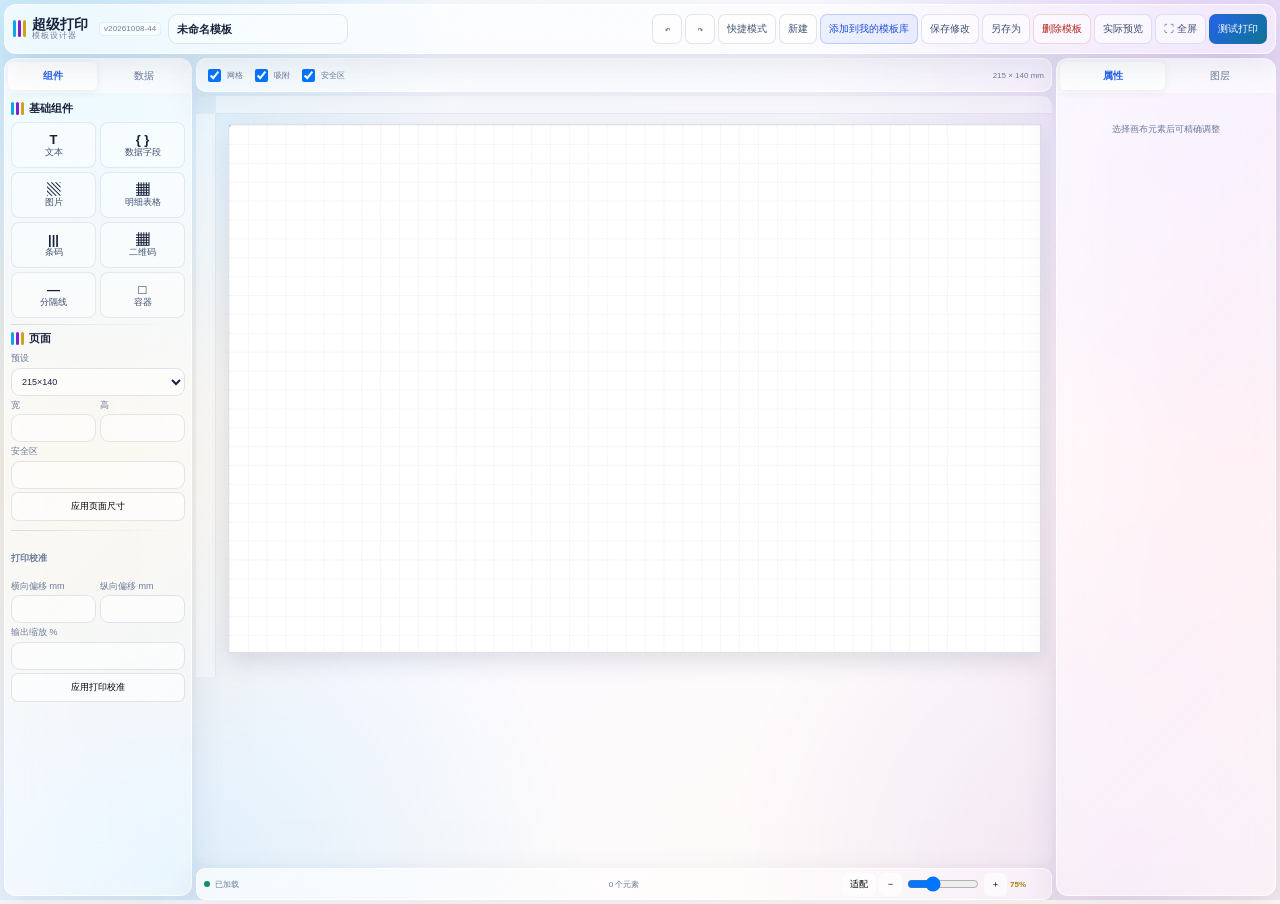
==== commit 000303eb: "release: v20261008-44 allow dragging table from any surface" ====
--- a/designer.html
+++ b/designer.html
@@ -4,14 +4,14 @@
   <meta charset="utf-8">
   <meta name="viewport" content="width=device-width,initial-scale=1">
   <title>超级打印 · 模板设计器</title>
-  <link rel="stylesheet" href="./css/theme.css?v=20261008-43">
-  <link rel="stylesheet" href="./css/designer.css?v=20261008-43">
-  <link rel="stylesheet" href="./css/print.css?v=20261008-43" media="print">
+  <link rel="stylesheet" href="./css/theme.css?v=20261008-44">
+  <link rel="stylesheet" href="./css/designer.css?v=20261008-44">
+  <link rel="stylesheet" href="./css/print.css?v=20261008-44" media="print">
 </head>
 <body class="aurora-app designer-body">
   <div class="aurora-layer" aria-hidden="true"></div>
   <header class="designer-top glass">
-    <div class="designer-brand" title="build 20261008-43"><span class="brand-mark"><i></i><i></i><i></i></span><div><b>超级打印</b><small>模板设计器 <span id="buildVersionBadge" class="build-version-badge build-version-inline">v20261008-43</span></small></div></div>
+    <div class="designer-brand" title="build 20261008-44"><span class="brand-mark"><i></i><i></i><i></i></span><div><b>超级打印</b><small>模板设计器 <span id="buildVersionBadge" class="build-version-badge build-version-inline">v20261008-44</span></small></div></div>
     <input id="templateName" class="template-name" value="未命名模板">
     <div class="top-tools">
       <button id="leftToggle" class="panel-toggle" title="收起/展开组件栏">☰</button><button id="rightToggle" class="panel-toggle" title="收起/展开属性栏">◫</button>
@@ -192,7 +192,7 @@
 
   <div id="toast" class="toast" role="status"></div>
   <div id="contextMenu" class="context-menu hidden"><button data-cmd="duplicate">复制</button><button data-cmd="front">置于顶层</button><button data-cmd="back">置于底层</button><button data-cmd="lock">锁定/解锁</button><hr><button data-cmd="delete" class="danger">删除</button></div>
-  <script type="module" src="./js/designer.js?v=20261008-43"></script>
+  <script type="module" src="./js/designer.js?v=20261008-44"></script>
 <!-- redeploy-trigger: 2026-10-04T16:00+08:00 -->
 <!-- redeploy-trigger: 2026-10-05T12:00+08:00 -->
 </body>
--- a/css/designer.css
+++ b/css/designer.css
@@ -758,3 +758,14 @@
 .table-column-row.empty-hidden{opacity:.76}
 .col-summary-main .col-status-hidden{color:#b45309!important;font-weight:600!important}
 .table-column-row.empty-hidden .col-summary-main b{color:var(--muted)!important}
+
+/* v20261008-43 · table visibility/status */
+.table-column-row.empty-hidden{
+  border-color:rgba(245,158,11,.22)!important;
+  background:rgba(245,158,11,.035)!important
+}
+.col-summary-main .col-status-hidden{
+  color:#a16207!important;
+  font-weight:600!important
+}
+.table-column-row.empty-hidden .col-summary-main b{color:rgba(23,34,60,.72)!important}
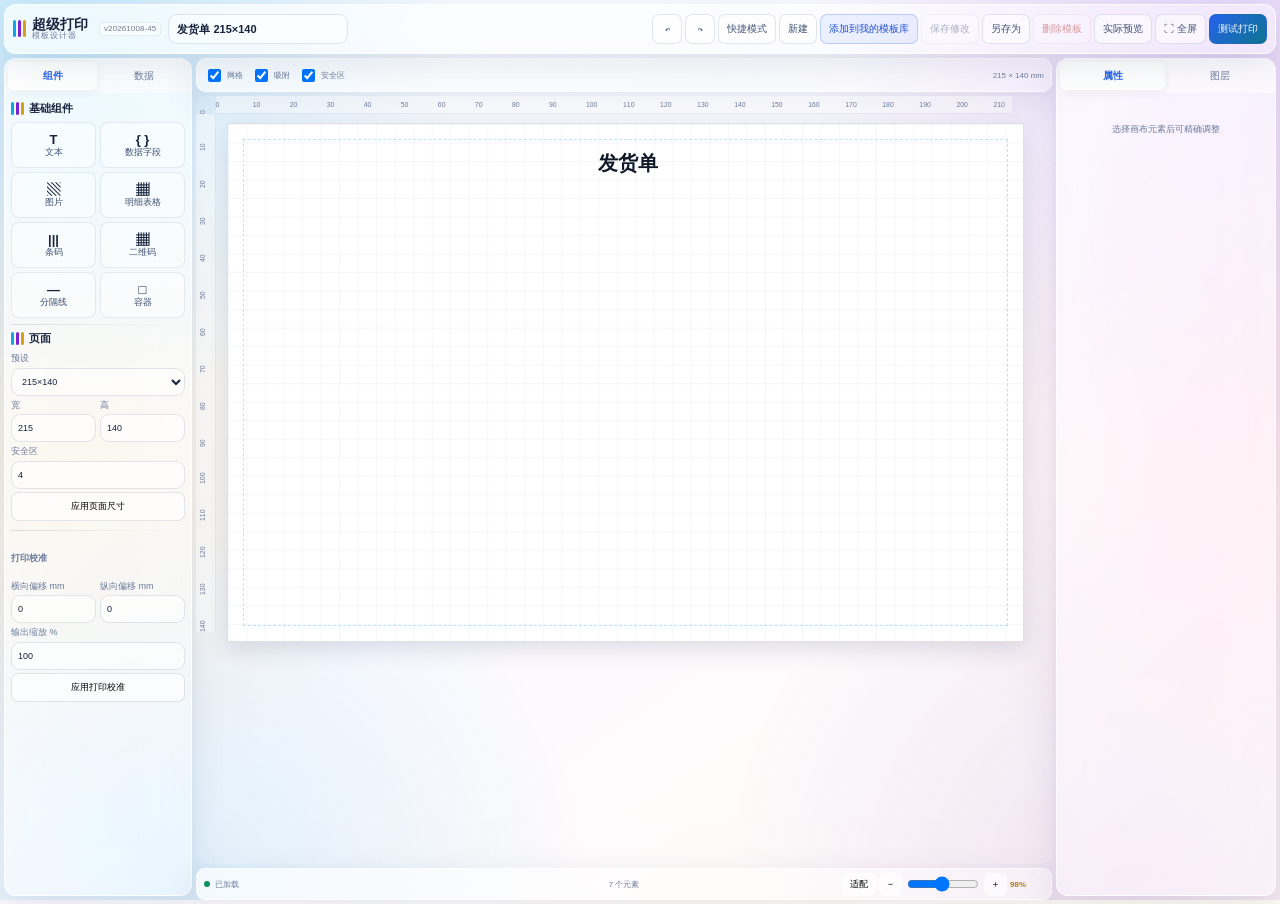
==== commit a105ce26: "release: v20261008-45 keep manually added table rows visible" ====
--- a/designer.html
+++ b/designer.html
@@ -4,14 +4,14 @@
   <meta charset="utf-8">
   <meta name="viewport" content="width=device-width,initial-scale=1">
   <title>超级打印 · 模板设计器</title>
-  <link rel="stylesheet" href="./css/theme.css?v=20261008-44">
-  <link rel="stylesheet" href="./css/designer.css?v=20261008-44">
-  <link rel="stylesheet" href="./css/print.css?v=20261008-44" media="print">
+  <link rel="stylesheet" href="./css/theme.css?v=20261008-45">
+  <link rel="stylesheet" href="./css/designer.css?v=20261008-45">
+  <link rel="stylesheet" href="./css/print.css?v=20261008-45" media="print">
 </head>
 <body class="aurora-app designer-body">
   <div class="aurora-layer" aria-hidden="true"></div>
   <header class="designer-top glass">
-    <div class="designer-brand" title="build 20261008-44"><span class="brand-mark"><i></i><i></i><i></i></span><div><b>超级打印</b><small>模板设计器 <span id="buildVersionBadge" class="build-version-badge build-version-inline">v20261008-44</span></small></div></div>
+    <div class="designer-brand" title="build 20261008-45"><span class="brand-mark"><i></i><i></i><i></i></span><div><b>超级打印</b><small>模板设计器 <span id="buildVersionBadge" class="build-version-badge build-version-inline">v20261008-45</span></small></div></div>
     <input id="templateName" class="template-name" value="未命名模板">
     <div class="top-tools">
       <button id="leftToggle" class="panel-toggle" title="收起/展开组件栏">☰</button><button id="rightToggle" class="panel-toggle" title="收起/展开属性栏">◫</button>
@@ -192,7 +192,7 @@
 
   <div id="toast" class="toast" role="status"></div>
   <div id="contextMenu" class="context-menu hidden"><button data-cmd="duplicate">复制</button><button data-cmd="front">置于顶层</button><button data-cmd="back">置于底层</button><button data-cmd="lock">锁定/解锁</button><hr><button data-cmd="delete" class="danger">删除</button></div>
-  <script type="module" src="./js/designer.js?v=20261008-44"></script>
+  <script type="module" src="./js/designer.js?v=20261008-45"></script>
 <!-- redeploy-trigger: 2026-10-04T16:00+08:00 -->
 <!-- redeploy-trigger: 2026-10-05T12:00+08:00 -->
 </body>
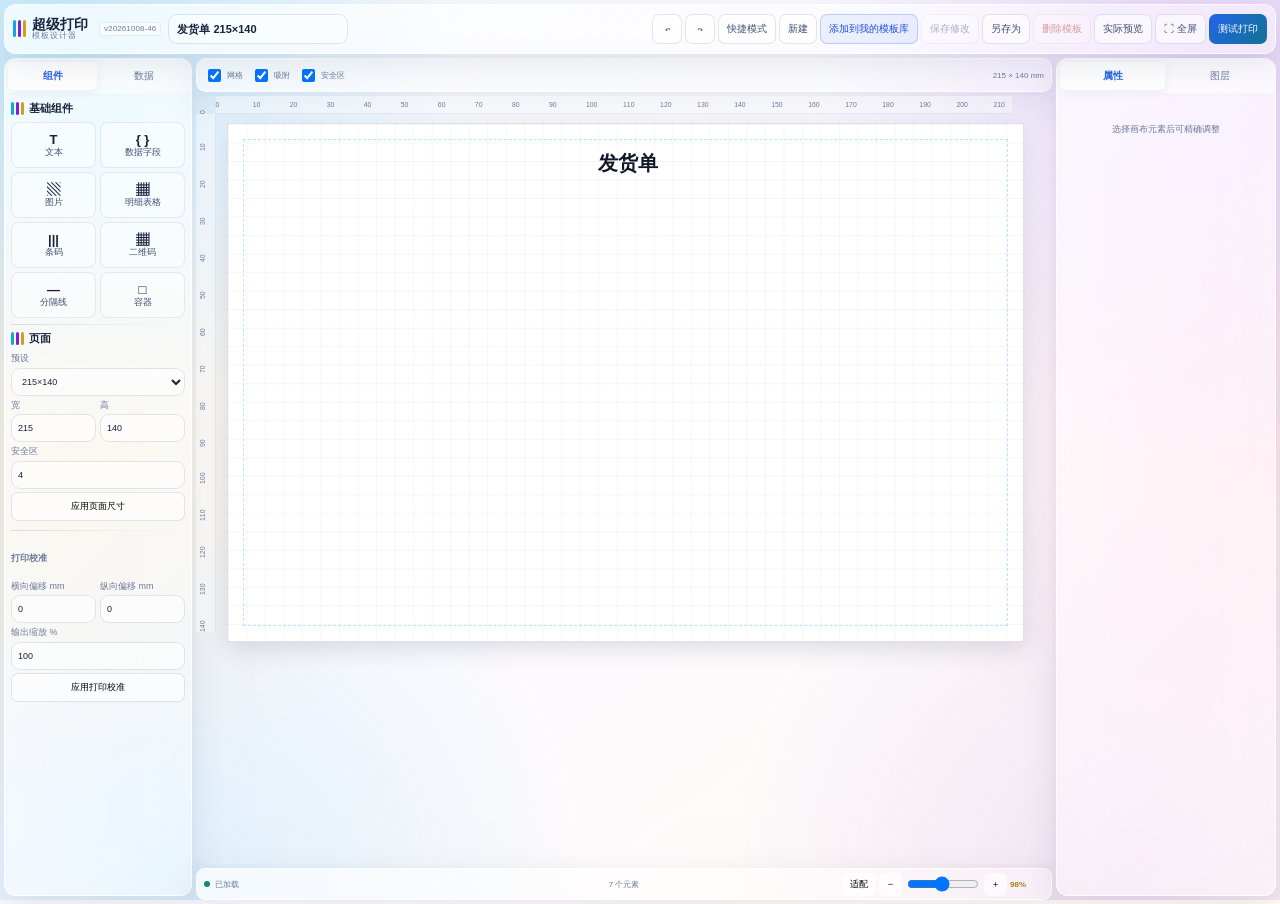
==== commit 7d3020d7: "release: v20261008-46 reconcile table drag and cell editing gestures" ====
--- a/designer.html
+++ b/designer.html
@@ -4,14 +4,14 @@
   <meta charset="utf-8">
   <meta name="viewport" content="width=device-width,initial-scale=1">
   <title>超级打印 · 模板设计器</title>
-  <link rel="stylesheet" href="./css/theme.css?v=20261008-45">
-  <link rel="stylesheet" href="./css/designer.css?v=20261008-45">
-  <link rel="stylesheet" href="./css/print.css?v=20261008-45" media="print">
+  <link rel="stylesheet" href="./css/theme.css?v=20261008-46">
+  <link rel="stylesheet" href="./css/designer.css?v=20261008-46">
+  <link rel="stylesheet" href="./css/print.css?v=20261008-46" media="print">
 </head>
 <body class="aurora-app designer-body">
   <div class="aurora-layer" aria-hidden="true"></div>
   <header class="designer-top glass">
-    <div class="designer-brand" title="build 20261008-45"><span class="brand-mark"><i></i><i></i><i></i></span><div><b>超级打印</b><small>模板设计器 <span id="buildVersionBadge" class="build-version-badge build-version-inline">v20261008-45</span></small></div></div>
+    <div class="designer-brand" title="build 20261008-46"><span class="brand-mark"><i></i><i></i><i></i></span><div><b>超级打印</b><small>模板设计器 <span id="buildVersionBadge" class="build-version-badge build-version-inline">v20261008-46</span></small></div></div>
     <input id="templateName" class="template-name" value="未命名模板">
     <div class="top-tools">
       <button id="leftToggle" class="panel-toggle" title="收起/展开组件栏">☰</button><button id="rightToggle" class="panel-toggle" title="收起/展开属性栏">◫</button>
@@ -192,7 +192,7 @@
 
   <div id="toast" class="toast" role="status"></div>
   <div id="contextMenu" class="context-menu hidden"><button data-cmd="duplicate">复制</button><button data-cmd="front">置于顶层</button><button data-cmd="back">置于底层</button><button data-cmd="lock">锁定/解锁</button><hr><button data-cmd="delete" class="danger">删除</button></div>
-  <script type="module" src="./js/designer.js?v=20261008-45"></script>
+  <script type="module" src="./js/designer.js?v=20261008-46"></script>
 <!-- redeploy-trigger: 2026-10-04T16:00+08:00 -->
 <!-- redeploy-trigger: 2026-10-05T12:00+08:00 -->
 </body>
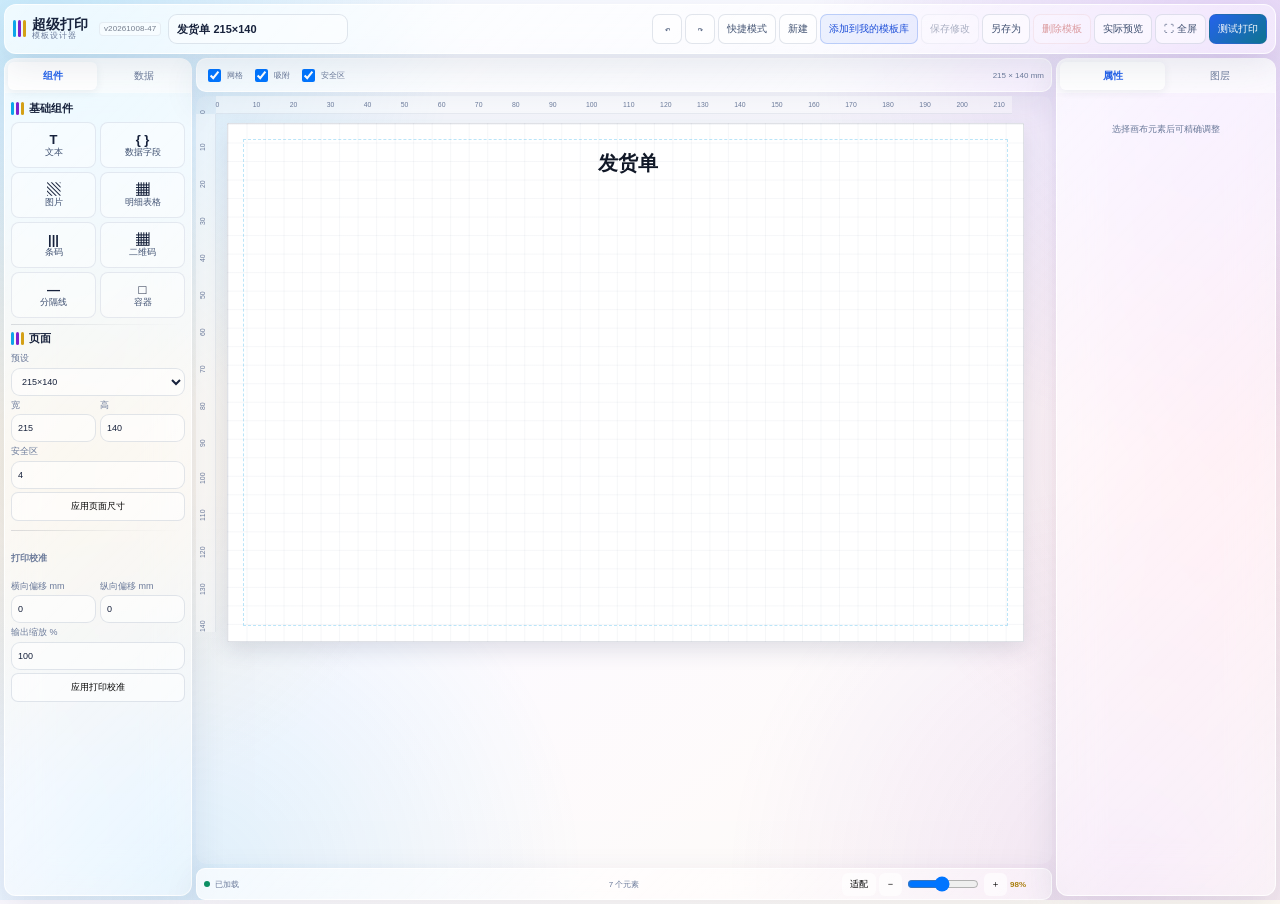
==== commit 24396303: "release: v20261008-47 unify table border edge rendering" ====
--- a/designer.html
+++ b/designer.html
@@ -4,14 +4,14 @@
   <meta charset="utf-8">
   <meta name="viewport" content="width=device-width,initial-scale=1">
   <title>超级打印 · 模板设计器</title>
-  <link rel="stylesheet" href="./css/theme.css?v=20261008-46">
-  <link rel="stylesheet" href="./css/designer.css?v=20261008-46">
-  <link rel="stylesheet" href="./css/print.css?v=20261008-46" media="print">
+  <link rel="stylesheet" href="./css/theme.css?v=20261008-47">
+  <link rel="stylesheet" href="./css/designer.css?v=20261008-47">
+  <link rel="stylesheet" href="./css/print.css?v=20261008-47" media="print">
 </head>
 <body class="aurora-app designer-body">
   <div class="aurora-layer" aria-hidden="true"></div>
   <header class="designer-top glass">
-    <div class="designer-brand" title="build 20261008-46"><span class="brand-mark"><i></i><i></i><i></i></span><div><b>超级打印</b><small>模板设计器 <span id="buildVersionBadge" class="build-version-badge build-version-inline">v20261008-46</span></small></div></div>
+    <div class="designer-brand" title="build 20261008-47"><span class="brand-mark"><i></i><i></i><i></i></span><div><b>超级打印</b><small>模板设计器 <span id="buildVersionBadge" class="build-version-badge build-version-inline">v20261008-47</span></small></div></div>
     <input id="templateName" class="template-name" value="未命名模板">
     <div class="top-tools">
       <button id="leftToggle" class="panel-toggle" title="收起/展开组件栏">☰</button><button id="rightToggle" class="panel-toggle" title="收起/展开属性栏">◫</button>
@@ -192,7 +192,7 @@
 
   <div id="toast" class="toast" role="status"></div>
   <div id="contextMenu" class="context-menu hidden"><button data-cmd="duplicate">复制</button><button data-cmd="front">置于顶层</button><button data-cmd="back">置于底层</button><button data-cmd="lock">锁定/解锁</button><hr><button data-cmd="delete" class="danger">删除</button></div>
-  <script type="module" src="./js/designer.js?v=20261008-46"></script>
+  <script type="module" src="./js/designer.js?v=20261008-47"></script>
 <!-- redeploy-trigger: 2026-10-04T16:00+08:00 -->
 <!-- redeploy-trigger: 2026-10-05T12:00+08:00 -->
 </body>
--- a/css/designer.css
+++ b/css/designer.css
@@ -769,3 +769,22 @@
   font-weight:600!important
 }
 .table-column-row.empty-hidden .col-summary-main b{color:rgba(23,34,60,.72)!important}
+
+/* v20261008-47 · unified table grid edges */
+.table-el>table{
+  border:0!important;
+  border-collapse:separate!important;
+  border-spacing:0!important;
+}
+.table-el th,.table-el td{
+  border-color:#333!important;
+}
+.table-edit-cell.cell-selected{
+  outline:0!important;
+  box-shadow:inset 0 0 0 2px rgba(37,99,235,.24)!important;
+  background:rgba(37,99,235,.055)!important;
+}
+.table-el.selected{
+  outline:1.5px solid rgba(37,99,235,.72)!important;
+  outline-offset:1px!important;
+}
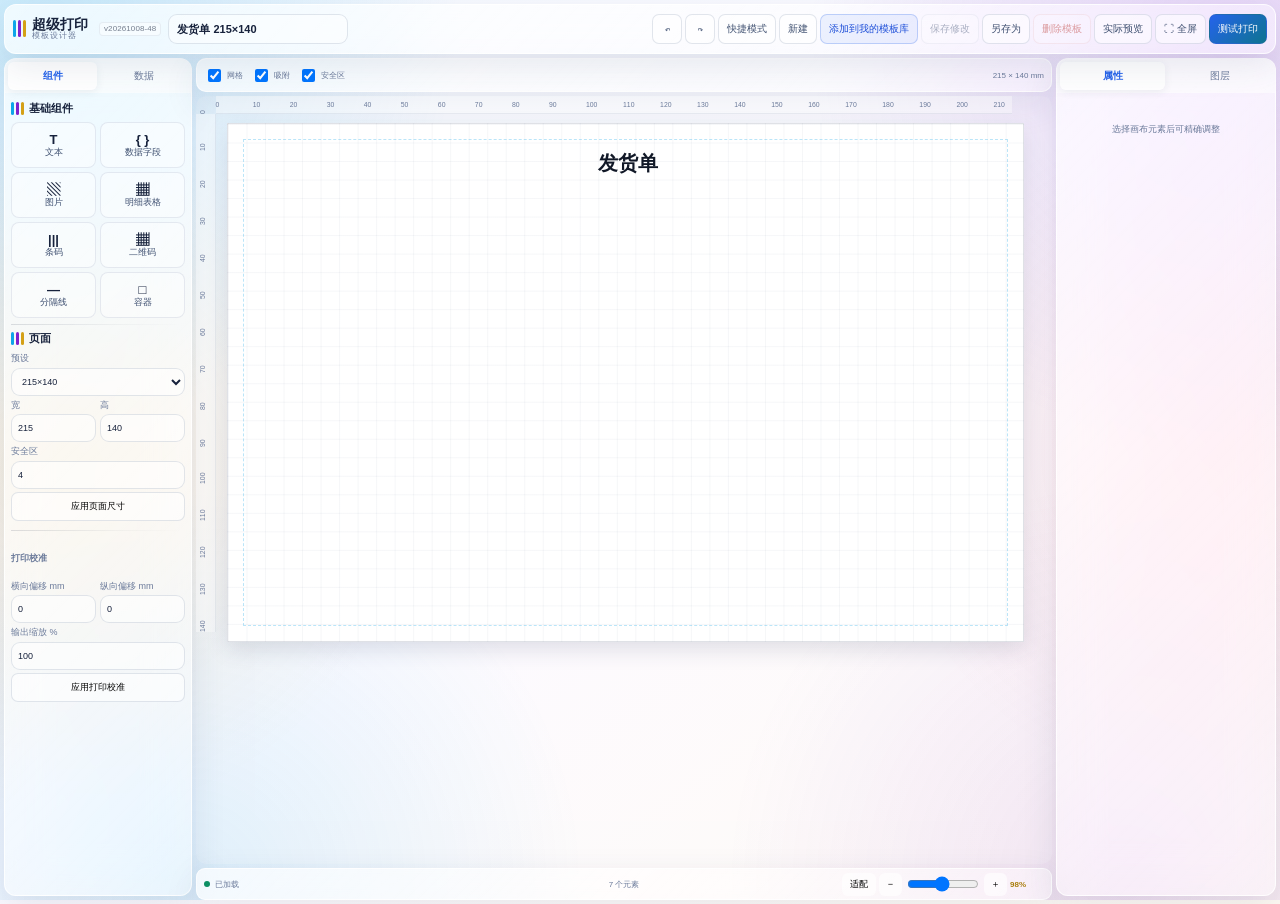
==== commit 78ae3979: "release: v20261008-48 separate table resize guides from real borders" ====
--- a/designer.html
+++ b/designer.html
@@ -4,14 +4,14 @@
   <meta charset="utf-8">
   <meta name="viewport" content="width=device-width,initial-scale=1">
   <title>超级打印 · 模板设计器</title>
-  <link rel="stylesheet" href="./css/theme.css?v=20261008-47">
-  <link rel="stylesheet" href="./css/designer.css?v=20261008-47">
-  <link rel="stylesheet" href="./css/print.css?v=20261008-47" media="print">
+  <link rel="stylesheet" href="./css/theme.css?v=20261008-48">
+  <link rel="stylesheet" href="./css/designer.css?v=20261008-48">
+  <link rel="stylesheet" href="./css/print.css?v=20261008-48" media="print">
 </head>
 <body class="aurora-app designer-body">
   <div class="aurora-layer" aria-hidden="true"></div>
   <header class="designer-top glass">
-    <div class="designer-brand" title="build 20261008-47"><span class="brand-mark"><i></i><i></i><i></i></span><div><b>超级打印</b><small>模板设计器 <span id="buildVersionBadge" class="build-version-badge build-version-inline">v20261008-47</span></small></div></div>
+    <div class="designer-brand" title="build 20261008-48"><span class="brand-mark"><i></i><i></i><i></i></span><div><b>超级打印</b><small>模板设计器 <span id="buildVersionBadge" class="build-version-badge build-version-inline">v20261008-48</span></small></div></div>
     <input id="templateName" class="template-name" value="未命名模板">
     <div class="top-tools">
       <button id="leftToggle" class="panel-toggle" title="收起/展开组件栏">☰</button><button id="rightToggle" class="panel-toggle" title="收起/展开属性栏">◫</button>
@@ -192,7 +192,7 @@
 
   <div id="toast" class="toast" role="status"></div>
   <div id="contextMenu" class="context-menu hidden"><button data-cmd="duplicate">复制</button><button data-cmd="front">置于顶层</button><button data-cmd="back">置于底层</button><button data-cmd="lock">锁定/解锁</button><hr><button data-cmd="delete" class="danger">删除</button></div>
-  <script type="module" src="./js/designer.js?v=20261008-47"></script>
+  <script type="module" src="./js/designer.js?v=20261008-48"></script>
 <!-- redeploy-trigger: 2026-10-04T16:00+08:00 -->
 <!-- redeploy-trigger: 2026-10-05T12:00+08:00 -->
 </body>
--- a/css/designer.css
+++ b/css/designer.css
@@ -788,3 +788,85 @@
   outline:1.5px solid rgba(37,99,235,.72)!important;
   outline-offset:1px!important;
 }
+
+/* v20261008-48 · clean resize affordances without fake grid lines */
+.table-el.selected{
+  outline:1px dashed rgba(37,99,235,.45)!important;
+  outline-offset:3px!important;
+}
+.table-el.selected .table-col-resizer,
+.table-el.selected .table-row-resizer{
+  opacity:1!important;
+  background:transparent!important;
+}
+/* keep generous invisible hit areas */
+.table-col-resizer{
+  width:13px!important;
+  margin-left:-6px!important;
+  background:transparent!important;
+}
+.table-row-resizer{
+  height:13px!important;
+  margin-top:-6px!important;
+  background:transparent!important;
+}
+/* never paint a permanent full-height/full-width blue guide */
+.table-col-resizer::after,
+.table-row-resizer::after{
+  content:""!important;
+  position:absolute!important;
+  background:transparent!important;
+  box-shadow:none!important;
+  pointer-events:none!important;
+}
+/* column: always-visible short grip near header, full guide only while hover/active */
+.table-col-resizer::before{
+  content:""!important;
+  position:absolute!important;
+  left:5px!important;
+  top:4px!important;
+  width:3px!important;
+  height:16px!important;
+  border-radius:3px!important;
+  background:rgba(37,99,235,.62)!important;
+  box-shadow:0 0 0 1px rgba(255,255,255,.9)!important;
+  pointer-events:none!important;
+}
+.table-col-resizer:hover::after,
+.table-col-resizer.active::after{
+  left:6px!important;
+  top:0!important;
+  bottom:0!important;
+  width:1px!important;
+  background:#2563eb!important;
+}
+/* row: always-visible short grip at left edge, full guide only while hover/active */
+.table-row-resizer::before{
+  content:""!important;
+  position:absolute!important;
+  left:4px!important;
+  top:5px!important;
+  width:18px!important;
+  height:3px!important;
+  border-radius:3px!important;
+  background:rgba(37,99,235,.62)!important;
+  box-shadow:0 0 0 1px rgba(255,255,255,.9)!important;
+  pointer-events:none!important;
+}
+.table-row-resizer:hover::after,
+.table-row-resizer.active::after{
+  left:0!important;
+  right:0!important;
+  top:6px!important;
+  height:1px!important;
+  background:#2563eb!important;
+}
+.table-header-resizer::before{
+  background:rgba(37,99,235,.78)!important;
+}
+/* selected cells stay highlighted without adding another border edge */
+.table-edit-cell.cell-selected{
+  outline:0!important;
+  box-shadow:inset 0 0 0 1px rgba(37,99,235,.18)!important;
+  background:rgba(37,99,235,.04)!important;
+}
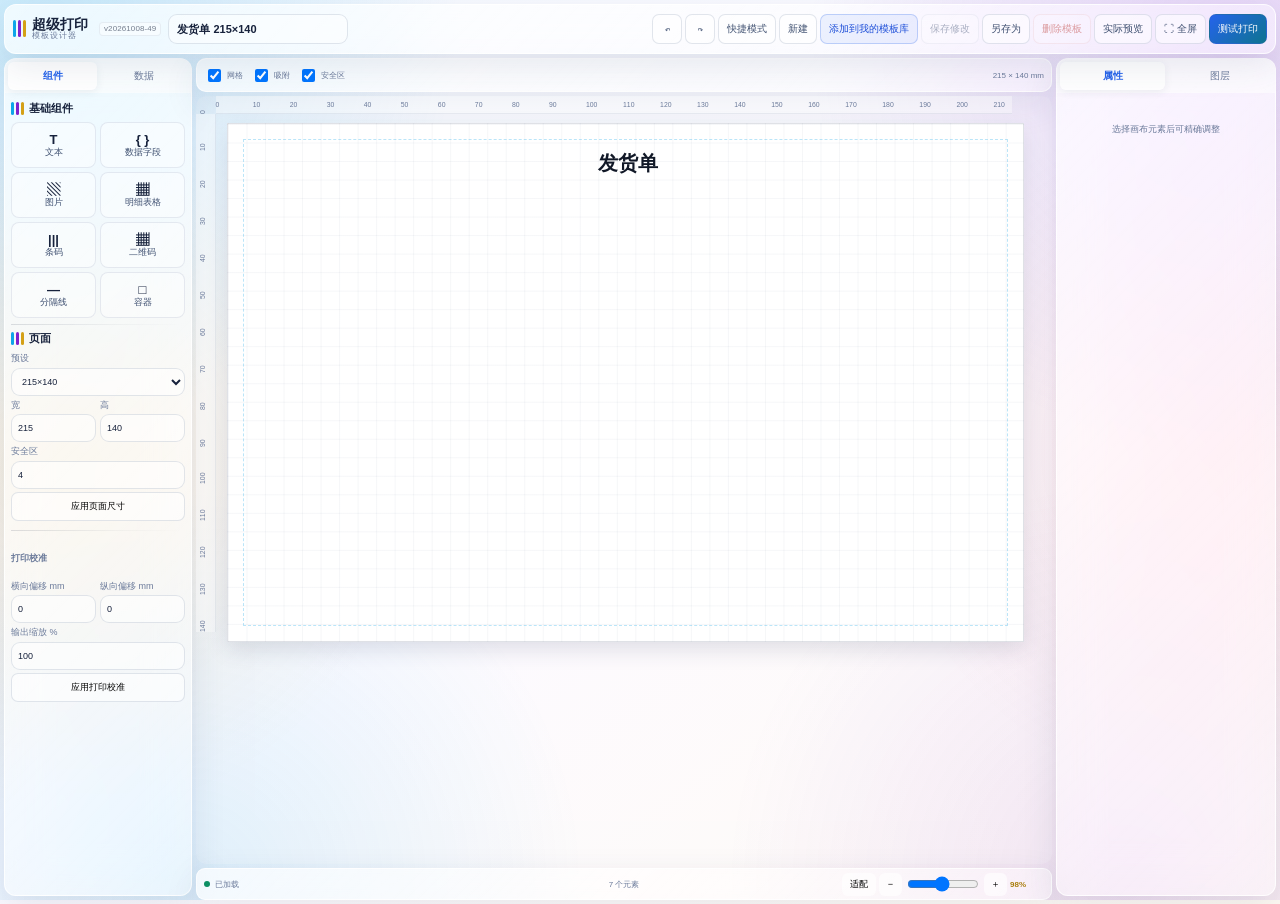
==== commit 4c59dff2: "release: v20261008-49 unify table model grid rendering" ====
--- a/designer.html
+++ b/designer.html
@@ -4,14 +4,14 @@
   <meta charset="utf-8">
   <meta name="viewport" content="width=device-width,initial-scale=1">
   <title>超级打印 · 模板设计器</title>
-  <link rel="stylesheet" href="./css/theme.css?v=20261008-48">
-  <link rel="stylesheet" href="./css/designer.css?v=20261008-48">
-  <link rel="stylesheet" href="./css/print.css?v=20261008-48" media="print">
+  <link rel="stylesheet" href="./css/theme.css?v=20261008-49">
+  <link rel="stylesheet" href="./css/designer.css?v=20261008-49">
+  <link rel="stylesheet" href="./css/print.css?v=20261008-49" media="print">
 </head>
 <body class="aurora-app designer-body">
   <div class="aurora-layer" aria-hidden="true"></div>
   <header class="designer-top glass">
-    <div class="designer-brand" title="build 20261008-48"><span class="brand-mark"><i></i><i></i><i></i></span><div><b>超级打印</b><small>模板设计器 <span id="buildVersionBadge" class="build-version-badge build-version-inline">v20261008-48</span></small></div></div>
+    <div class="designer-brand" title="build 20261008-49"><span class="brand-mark"><i></i><i></i><i></i></span><div><b>超级打印</b><small>模板设计器 <span id="buildVersionBadge" class="build-version-badge build-version-inline">v20261008-49</span></small></div></div>
     <input id="templateName" class="template-name" value="未命名模板">
     <div class="top-tools">
       <button id="leftToggle" class="panel-toggle" title="收起/展开组件栏">☰</button><button id="rightToggle" class="panel-toggle" title="收起/展开属性栏">◫</button>
@@ -192,7 +192,7 @@
 
   <div id="toast" class="toast" role="status"></div>
   <div id="contextMenu" class="context-menu hidden"><button data-cmd="duplicate">复制</button><button data-cmd="front">置于顶层</button><button data-cmd="back">置于底层</button><button data-cmd="lock">锁定/解锁</button><hr><button data-cmd="delete" class="danger">删除</button></div>
-  <script type="module" src="./js/designer.js?v=20261008-48"></script>
+  <script type="module" src="./js/designer.js?v=20261008-49"></script>
 <!-- redeploy-trigger: 2026-10-04T16:00+08:00 -->
 <!-- redeploy-trigger: 2026-10-05T12:00+08:00 -->
 </body>
--- a/css/designer.css
+++ b/css/designer.css
@@ -870,3 +870,35 @@
   box-shadow:inset 0 0 0 1px rgba(37,99,235,.18)!important;
   background:rgba(37,99,235,.04)!important;
 }
+
+/* v20261008-49 · canonical one-table grid */
+.table-el>table.superprint-table-grid{
+  width:100%!important;
+  height:100%!important;
+  border:0!important;
+  border-collapse:collapse!important;
+  border-spacing:0!important;
+  table-layout:fixed!important;
+  background:#fff!important;
+}
+.table-el>table.superprint-table-grid th,
+.table-el>table.superprint-table-grid td{
+  box-sizing:border-box!important;
+  border-style:solid!important;
+  border-color:#333!important;
+}
+/* selection/resize UI is visual-only and never becomes a table border */
+.table-el.selected{
+  outline:1px dashed rgba(37,99,235,.42)!important;
+  outline-offset:3px!important;
+}
+.table-edit-cell.cell-selected{
+  outline:0!important;
+  box-shadow:inset 0 0 0 1px rgba(37,99,235,.16)!important;
+  background:rgba(37,99,235,.035)!important;
+}
+.table-col-resizer,
+.table-row-resizer{
+  border:0!important;
+  background:transparent!important;
+}
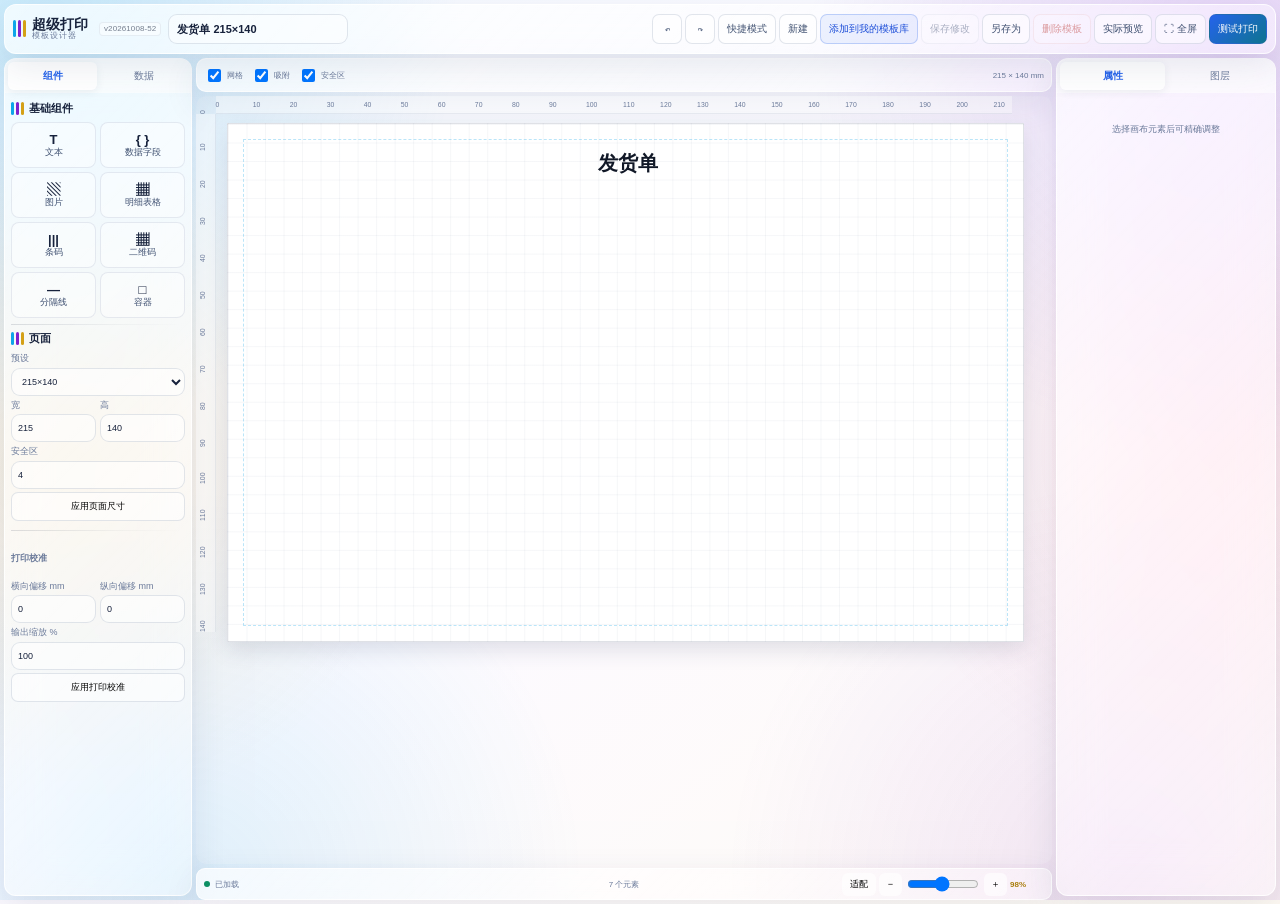
==== commit 8940648a: "release: v20261008-52 add 10 sourced standard templates" ====
--- a/designer.html
+++ b/designer.html
@@ -4,14 +4,14 @@
   <meta charset="utf-8">
   <meta name="viewport" content="width=device-width,initial-scale=1">
   <title>超级打印 · 模板设计器</title>
-  <link rel="stylesheet" href="./css/theme.css?v=20261008-49">
-  <link rel="stylesheet" href="./css/designer.css?v=20261008-49">
-  <link rel="stylesheet" href="./css/print.css?v=20261008-49" media="print">
+  <link rel="stylesheet" href="./css/theme.css?v=20261008-52">
+  <link rel="stylesheet" href="./css/designer.css?v=20261008-52">
+  <link rel="stylesheet" href="./css/print.css?v=20261008-52" media="print">
 </head>
 <body class="aurora-app designer-body">
   <div class="aurora-layer" aria-hidden="true"></div>
   <header class="designer-top glass">
-    <div class="designer-brand" title="build 20261008-49"><span class="brand-mark"><i></i><i></i><i></i></span><div><b>超级打印</b><small>模板设计器 <span id="buildVersionBadge" class="build-version-badge build-version-inline">v20261008-49</span></small></div></div>
+    <div class="designer-brand" title="build 20261008-52"><span class="brand-mark"><i></i><i></i><i></i></span><div><b>超级打印</b><small>模板设计器 <span id="buildVersionBadge" class="build-version-badge build-version-inline">v20261008-52</span></small></div></div>
     <input id="templateName" class="template-name" value="未命名模板">
     <div class="top-tools">
       <button id="leftToggle" class="panel-toggle" title="收起/展开组件栏">☰</button><button id="rightToggle" class="panel-toggle" title="收起/展开属性栏">◫</button>
@@ -192,7 +192,7 @@
 
   <div id="toast" class="toast" role="status"></div>
   <div id="contextMenu" class="context-menu hidden"><button data-cmd="duplicate">复制</button><button data-cmd="front">置于顶层</button><button data-cmd="back">置于底层</button><button data-cmd="lock">锁定/解锁</button><hr><button data-cmd="delete" class="danger">删除</button></div>
-  <script type="module" src="./js/designer.js?v=20261008-49"></script>
+  <script type="module" src="./js/designer.js?v=20261008-52"></script>
 <!-- redeploy-trigger: 2026-10-04T16:00+08:00 -->
 <!-- redeploy-trigger: 2026-10-05T12:00+08:00 -->
 </body>
